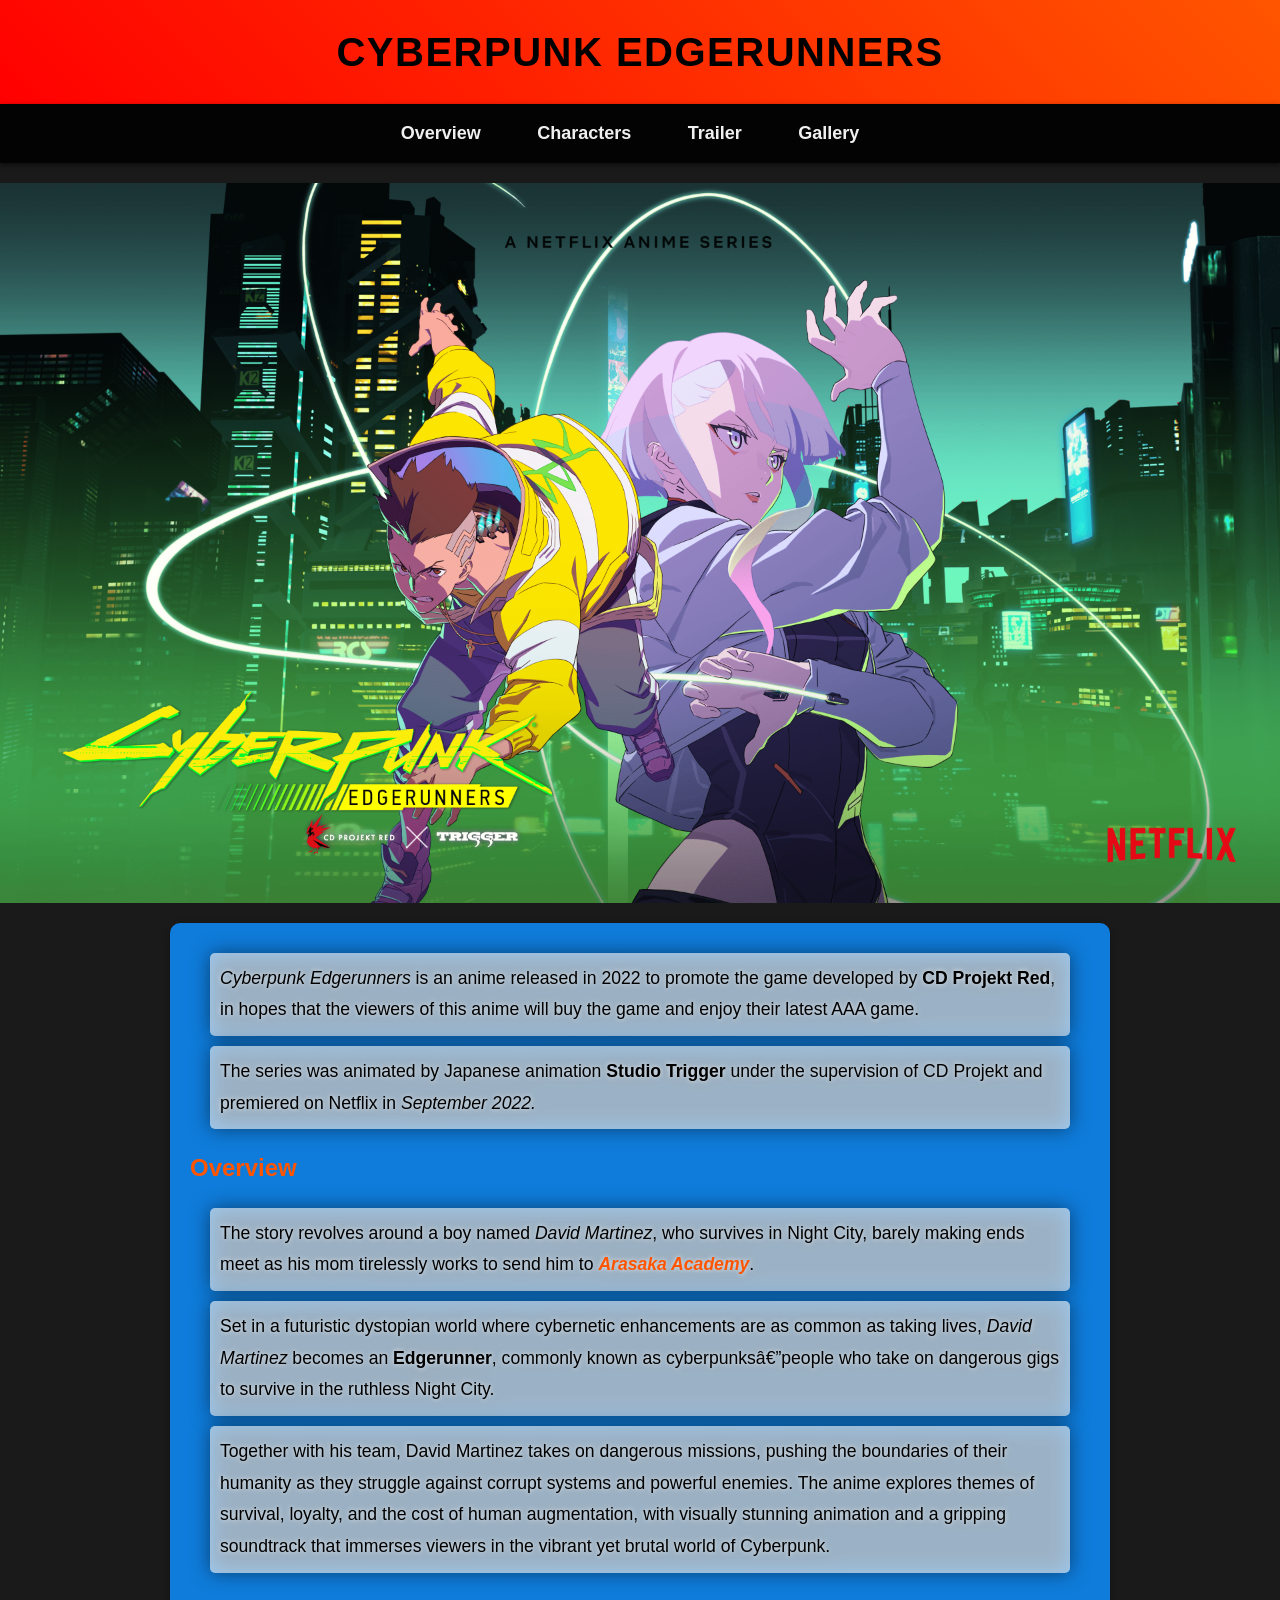
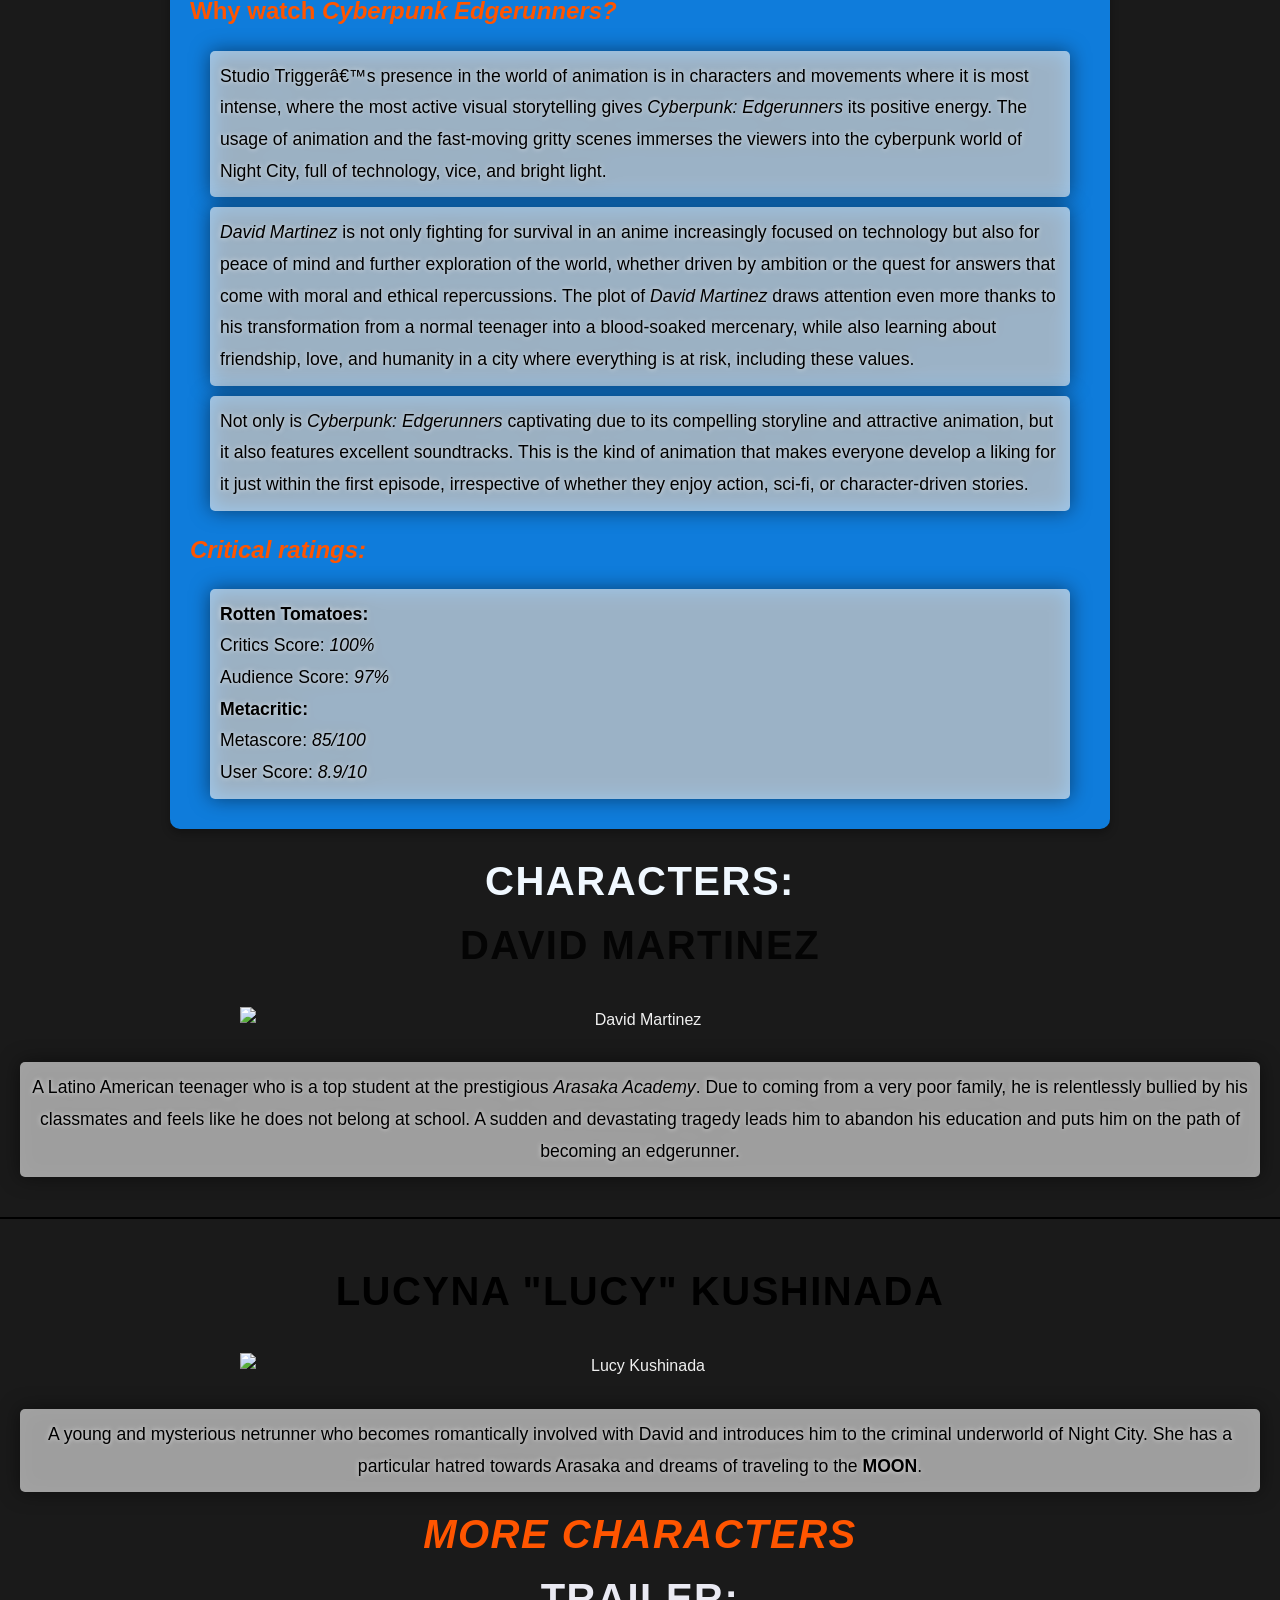
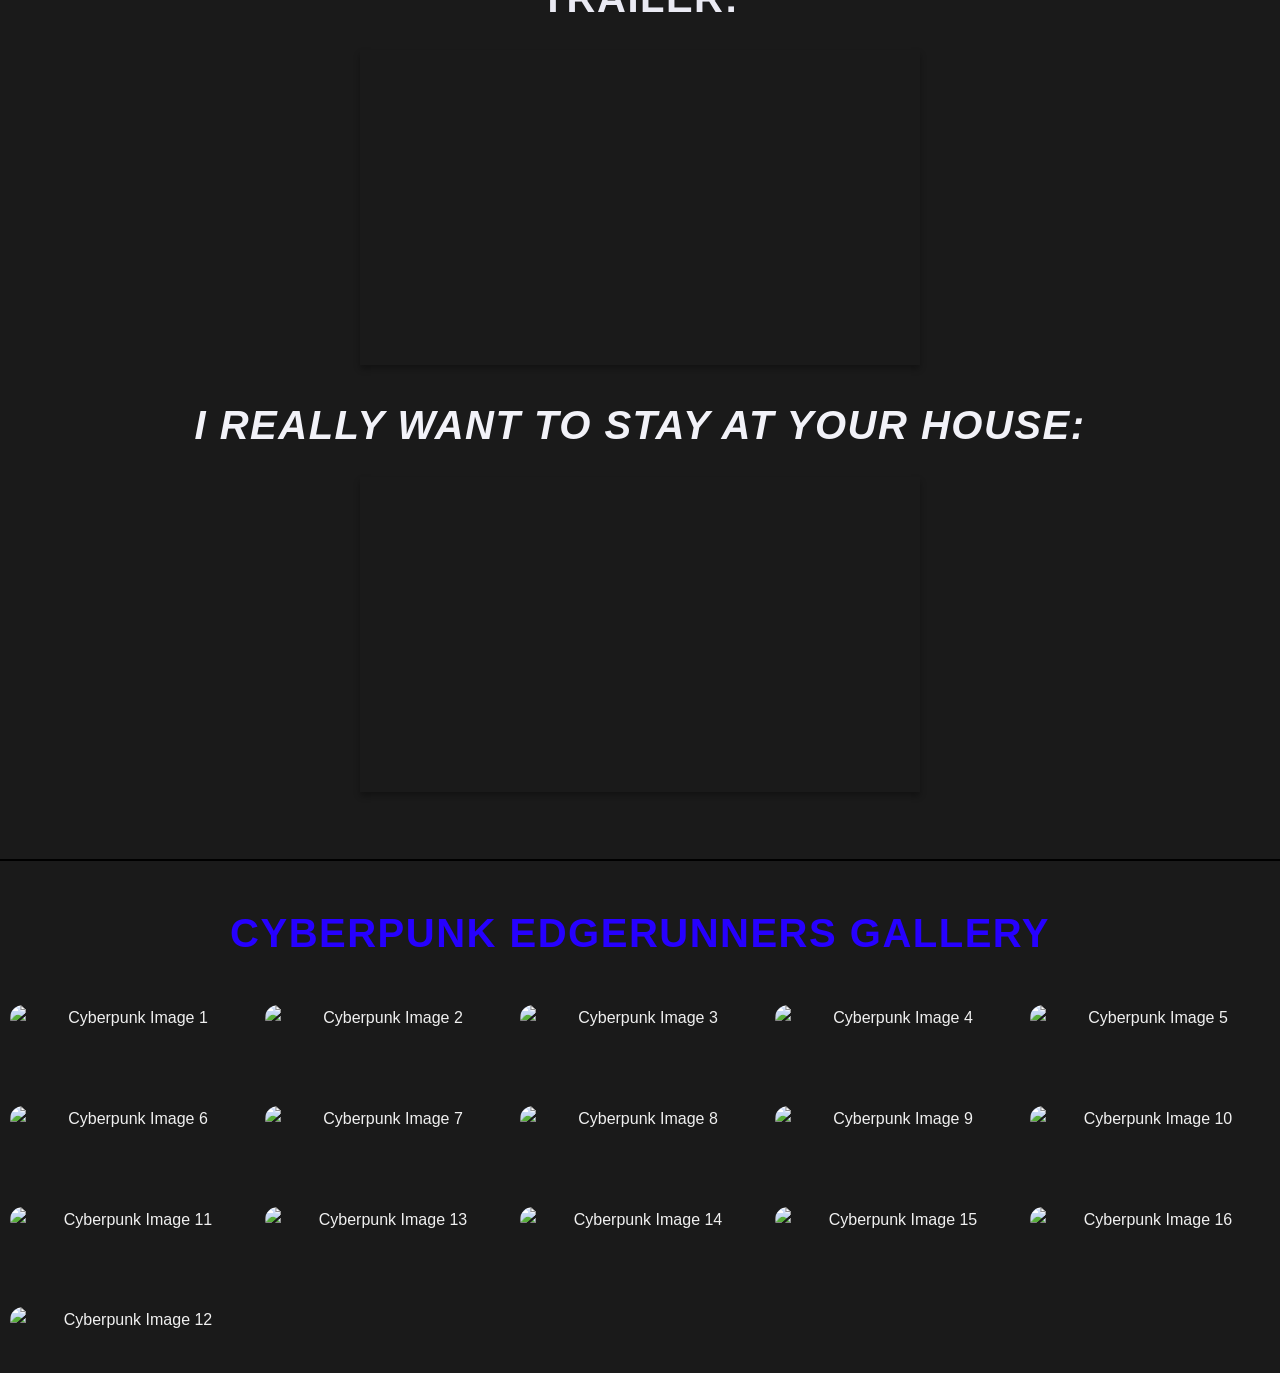
==== index.html @ 9ebcc0b6 "updated index.html" ====
<!DOCTYPE html>
<html lang="en">
<head>
    <meta name="google-site-verification" content="X2HNHYTaWyIzS5k8MiHabJ
    <meta charset="UTF-8">
    <meta name="description" content="Cyberpunk Edgerunners is a 2022 anime promoting the Cyberpunk 2077 game, following a young protagonist's journey in Night City.">
    <meta name="keywords" content="Cyberpunk, Edgerunners, Anime, Night City, Cyberpunk 2077, Arasaka Academy">
    <meta name="author" content="Shree Kamalesh">
    <meta name="viewport" content="width=device-width, initial-scale=1.0">
    <title>Cyberpunk Edgerunners 2077</title>
    <style>
        body {
            font-family: Arial, sans-serif;
            line-height: 1.6;
            background-color: #1a1a1a; /* Dark background for a cyberpunk vibe */
            margin: 0;
            padding: 0;
            background-image: url('https://wallpaperaccess.com/full/11417751.png');
            background-size: cover;
            background-repeat: no-repeat;
            background-position: center;
        }

/* Header Styles */
header {
    background: linear-gradient(45deg, #ff0000, #ff5500); /* Gradient for a modern look */
    color: rgb(0, 0, 0);
    padding: 20px 0;
    text-align: center;
    box-shadow: 0 4px 6px rgba(0, 0, 0, 0.2); /* Added shadow for depth */
}

h1 {
    margin: 0;
    font-size: 2.5em;
    letter-spacing: 1.5px;
    text-transform: uppercase;
}

/* Section Headings */
h2 {
    color: #ff5500; /* Slightly brighter red to stand out */
    font-weight: bold;
}

/* Images */
img {
    display: block;
    margin: 20px auto;
    max-width: 100%;
    height: auto;
    transition: transform 0.3s ease; /* Added hover animation */
}

img:hover {
    transform: scale(1.05); /* Slight zoom effect on hover */
}

/* Paragraph */
p {
    margin: 10px 20px;
    font-size: 1.1em;
    line-height: 1.8;
    text-shadow: 0 0 5px rgba(255, 255, 255, 0.8); /* Glow effect */
    filter: drop-shadow(0 0 10px rgba(0, 0, 0, 0.8)); /* Outer shadow */
    background-color: rgba(255, 255, 255, 0.6); /* Add this line for a light background */
    padding: 10px; /* Optional: Adds space around the text */
    border-radius: 5px;
}



/* Main Section */
main {
    background-color: rgba(15, 130, 230, 0.95); /* Slight transparency for depth */
    padding: 20px;
    border-radius: 10px;
    max-width: 900px;
    margin: 20px auto;
    box-shadow: 0 4px 8px rgba(0, 0, 0, 0.3); /* Shadow for depth */
    backdrop-filter: blur(8px); /* Adds blur effect behind the section */
    a {
    color: #ff5500; /* Set the default link color */
    text-decoration: none;
    font-weight: bold;
    transition: color 0.3s ease;
}

a:hover {
    color: #3200fa; /* Set the hover color */
}
}

/* Footer */
footer {
    margin-top: 20px;
    text-align: center;
    color: #f0f0f0;
}
a {
    color: #ff5500; /* Set the default link color */
    text-decoration: none;
    font-weight: bold;
    transition: color 0.3s ease;
}

a:hover {
    color: #3200fa; /* Set the hover color */
}
footer img {
    margin: 30px auto;
    max-width: 100%;
    display: block;
}

hr {
    margin: 40px 0;
    border: 1px solid #000000;
}

/* Links */



/* Iframe (For video) */
iframe {
    margin: 20px 0;
    border: hotpink;
    max-width: 100%;
    box-shadow: 0 4px 6px rgba(0, 0, 0, 0.3); /* Shadow for video */
}


.gallery {
    display: grid; /* Use grid for layout */
    grid-template-columns: repeat(auto-fill, minmax(200px, 1fr)); /* Increase minimum size */
    gap: 15px; /* Space between images */
    padding: 10px; /* Padding around the gallery */
}

/* Individual Image Styling */
.gallery img {
    width: 100%; /* Full width of the parent */
    height: auto; /* Maintain aspect ratio */
    max-height: 300px; /* Set a maximum height for images */
    object-fit: cover; /* Cover the area without distortion */
    border-radius: 15px; /* Rounded corners */
    transition: transform 0.4s ease, box-shadow 0.3s ease; /* Smooth transition */
}

/* Hover Effect */
.gallery img:hover {
    transform: scale(1.05) rotate(-5deg) perspective(500px) translate(10px, 20px); /* Tilt and scale effect */
    box-shadow: 0 20px 40px rgba(0, 0, 0, 0.4); /* Shadow effect */
    cursor: pointer; /* Change cursor on hover */
}




/* Navigation Bar */
nav {
    background-color: rgba(0, 0, 0, 0.85); /* Dark background with transparency */
    padding: 15px;
    text-align: center;
    position: sticky;
    top: 0;
    z-index: 1000;
    box-shadow: 0 2px 5px rgba(0, 0, 0, 0.5); /* Enhanced shadow for depth */
}

/* Navigation List */
nav ul {
    list-style-type: none;
    margin: 0;
    padding: 0;
    overflow: hidden;
}

/* Make nav items horizontal */
nav li {
    display: inline;
    margin-right: 20px;
}

/* Nav Links */
nav a {
    text-decoration: none;
    color: #f0f0f0; /* Light color for contrast */
    font-size: 18px;
    font-weight: bold;
    padding: 8px 16px;
    transition: background-color 0.3s ease, color 0.3s ease;
}

nav a:hover {
    background-color: rgba(255, 255, 255, 0.2); /* Lighter background on hover */
    border-radius: 5px;
    color: #ff5500; /* Color change on hover */
}

/* Smooth scrolling effect */
html {
    scroll-behavior: smooth;
}

/* Button Styles */
button {
    background-color: #ff5500;
    color: white;
    padding: 10px 20px;
    border: none;
    border-radius: 5px;
    cursor: pointer;
    font-size: 16px;
    transition: background-color 0.3s ease, transform 0.2s ease;
}

button:hover {
    background-color: #2b0082; /* Lighter orange on hover */
    transform: translateY(-3px); /* Slight raise effect on hover */
}
   </style>
</head>
<body>
    <header>
        <h1>Cyberpunk Edgerunners</h1>
    </header>
    <nav>
        <ul>
            <li><a href="#overview">Overview</a></li>
            <li><a href="#characters">Characters</a></li>
            <li><a href="#trailer">Trailer</a></li>
            <li><a href="#gallery">Gallery</a></li>
        </ul>
    </nav>
    
    <img src="cyberpunk[2].png" alt="Cyberpunk Image">
    <main>
        <p><i>Cyberpunk Edgerunners</i> is an anime released in 2022 to promote the game developed by <b>CD Projekt Red</b>, in hopes that the viewers of this anime will buy the game and enjoy their latest AAA game.</p>
        <p>The series was animated by Japanese animation <b>Studio Trigger</b> under the supervision of CD Projekt and premiered on Netflix in <i>September 2022.</i></p>
        <h2 id="overview"><b>Overview</b></h2>
        <p>The story revolves around a boy named <i>David Martinez</i>, who survives in Night City, barely making ends meet as his mom tirelessly works to send him to <a href="https://www.bing.com/images/search?view=detailV2&ccid=uZhOlM2t&id=72203F96D9338F3B13BEDA698B58C99D02E90B1C&thid=OIP.uZhOlM2tPitI1Cco47a25QHaEK&mediaurl=https%3a%2f%2fi.ytimg.com%2fvi%2fAt_R6QVn_Dg%2fmaxresdefault.jpg&exph=720&expw=1280&q=Cyberpunk+Arasaka+Tower+anime&simid=608031000476392272&FORM=IRPRST&ck=918F3AC17D26627CE5C34760F64B1A40&selectedIndex=2"><i>Arasaka Academy</i></a>.</p>
        <p>Set in a futuristic dystopian world where cybernetic enhancements are as common as taking lives, <i>David Martinez</i> becomes an <b>Edgerunner</b>, commonly known as cyberpunks—people who take on dangerous gigs to survive in the ruthless Night City.</p>
        <p>Together with his team, David Martinez takes on dangerous missions, pushing the boundaries of their humanity as they struggle against corrupt systems and powerful enemies. The anime explores themes of survival, loyalty, and the cost of human augmentation, with visually stunning animation and a gripping soundtrack that immerses viewers in the vibrant yet brutal world of Cyberpunk.</p>
        <h2>Why watch <i>Cyberpunk Edgerunners?</i></h2>
        <p>Studio Trigger’s presence in the world of animation is in characters and movements where it is most intense, where the most active visual storytelling gives <i>Cyberpunk: Edgerunners</i> its positive energy. The usage of animation and the fast-moving gritty scenes immerses the viewers into the cyberpunk world of Night City, full of technology, vice, and bright light.</p>
        <p><i>David Martinez</i> is not only fighting for survival in an anime increasingly focused on technology but also for peace of mind and further exploration of the world, whether driven by ambition or the quest for answers that come with moral and ethical repercussions. The plot of <i>David Martinez</i> draws attention even more thanks to his transformation from a normal teenager into a blood-soaked mercenary, while also learning about friendship, love, and humanity in a city where everything is at risk, including these values.</p>
        <p>Not only is <i>Cyberpunk: Edgerunners</i> captivating due to its compelling storyline and attractive animation, but it also features excellent soundtracks. This is the kind of animation that makes everyone develop a liking for it just within the first episode, irrespective of whether they enjoy action, sci-fi, or character-driven stories.</p>
        <h2><i>Critical ratings:</i></h2>
            <p> <b>Rotten Tomatoes:</b>
                <br/>
                Critics Score: <i>100%</i>
                <br/>
                Audience Score: <i>97%</i>
<br/>
                <b>Metacritic:</b>
                <br/>
                Metascore: <i>85/100</i>
                <br/>
                User Score: <i>8.9/10</i> </p>
        
    </main>
    <footer>
        <h1 style="color:aliceblue;" id="characters">Characters:</h1>
        <h1 style="color:rgb(4, 4, 4);"><b>David Martinez</b></h1>
        <img width ="800" src="https://tse3.mm.bing.net/th/id/OIP.6-F2POrfdDeONMCFmN0ZaQHaDV?rs=1&pid=ImgDetMain" alt="David Martinez">
        <p style="color:#000000;">A Latino American teenager who is a top student at the prestigious <i>Arasaka Academy</i>. Due to coming from a very poor family, he is relentlessly bullied by his classmates and feels like he does not belong at school. A sudden and devastating tragedy leads him to abandon his education and puts him on the path of becoming an edgerunner.</p>
        <hr/>
        <h1 style="color:rgb(0, 0, 0);"><b>Lucyna "Lucy" Kushinada</b></h1>
        <img width = "800" src="https://tse1.mm.bing.net/th/id/OIP.V3GGYMZ4u1F6O0uodGYzUgAAAA?rs=1&pid=ImgDetMain" alt="Lucy Kushinada">
        <p style="color:#000000;">A young and mysterious netrunner who becomes romantically involved with David and introduces him to the criminal underworld of Night City. She has a particular hatred towards Arasaka and dreams of traveling to the <b>MOON</b>.</p>
        <a href="https://cyberpunk.fandom.com/wiki/Category:Cyberpunk_Edgerunners_characters#:~:text=Category%20for%20Cyberpunk:%20Edgerunners%20characters.%20Fandom%20Apps%20Take%20your%20favorite" target="_blank"><h1><i><b>More Characters</b></i></h1></a>
        <h1 style="color:#eaeaf3;" id="trailer">TRAILER:</h1>
        <iframe width="560" height="315" src="https://www.youtube.com/embed/ax5YUmkWf_Y?si=aVnmrj5HPCqRxFTa" title="YouTube video player" allowfullscreen></iframe>
        <h1 style="color:#f2f2f8"><b><i>I really want to stay at your house:</i></b></h1>
        <iframe width="560" height="315" src="https://www.youtube.com/embed/KvMY1uzSC1E?si=f0sM5A_IO_SkoDt9" title="YouTube video player" allowfullscreen></iframe>
        <hr/>
        <h1 style="color:rgb(38, 0, 255);"id="gallery">Cyberpunk Edgerunners Gallery</h1>
        
           
    <div class="gallery">
        <div class="image-container">
        <img src="https://staticg.sportskeeda.com/editor/2022/11/2415d-16673422710585-1920.jpg" alt="Cyberpunk Image 1">
        <div class="electricity"> </div>
    </div>
    <div class="image-container">
        <img src="https://sm.ign.com/t/ign_br/photo/default/cyberpunk-edgerunners-season1-episode2-00-03-02-00-166188263_xvzg.1080.jpg" alt="Cyberpunk Image 2">
        <div class="electricity"> </div>
    </div>
        <img src="https://th.bing.com/th/id/OIP.F5BB94Eoi7djZsTFvRoVaQHaEK?rs=1&pid=ImgDetMain" alt="Cyberpunk Image 3">
        <img src="https://th.bing.com/th/id/R.2f0a3855e49143a30daa8f3f1fb19bd1?rik=H6BuwZbM5Nf%2f7Q&riu=http%3a%2f%2fstatic1.squarespace.com%2fstatic%2f5c95f8d416b640656eb7765a%2ft%2f62a17b744f52120fd3670818%2f1654750068739%2fcyberpunk-edgerunners-logo.jpg%3fformat%3d1500w&ehk=%2bZuhI%2bd6T9n6sNMK3tTTRuiQrtdLIA%2bOIxyHcsT4zX4%3d&risl=&pid=ImgRaw&r=0" alt="Cyberpunk Image 4">
        <img src="https://images.wallpapersden.com/image/download/cyberpunk-edgerunners-season-1-poster_bWtpbW2UmZqaraWkpJRmZ21lrWZlbWU.jpg" alt="Cyberpunk Image 5">
        <img src="https://rare-gallery.com/livewalls/imgpreview/145981-cyberpunk-edgerunner-rebecca.jpg" alt="Cyberpunk Image 6">
        <img src="https://th.bing.com/th/id/OIP.e_484S4v7OcJIYwStrydDgHaEK?rs=1&pid=ImgDetMain" alt="Cyberpunk Image 7">
        <img src="https://th.bing.com/th/id/OIP.qVbFdQ2AMaGa16puk7gNiAHaEK?rs=1&pid=ImgDetMain" alt="Cyberpunk Image 8">
        <img src="https://th.bing.com/th/id/OIP.dvtdDGOa8QIEdywEn6VEFAHaEK?rs=1&pid=ImgDetMain" alt="Cyberpunk Image 9">
        <img src="https://i0.wp.com/dmtalkies.com/wp-content/uploads/2022/09/Netflix-Anime-Cyberpunk-Edgerunners-Season-1-Review-David-And-Lucy.jpg?resize=696%2C392&ssl=1" alt="Cyberpunk Image 10">
        <img src="https://th.bing.com/th/id/OIP.5pt-Cb5I1Bm-MTZY-nbAEQHaEK?rs=1&pid=ImgDetMain" alt="Cyberpunk Image 11">
        <img src="https://wallpaperaccess.com/full/11417838.jpg" alt="Cyberpunk Image 13">
        <img src="https://wallpaperaccess.com/full/9023095.jpg" alt="Cyberpunk Image 14">
        <img src="https://wallpaperaccess.com/full/11417952.png" alt="Cyberpunk Image 15">
        <img src="https://wallpaperaccess.com/full/11418113.png" alt="Cyberpunk Image 16">




        <img src="https://wallpaperaccess.com/full/9340953.png" alt="Cyberpunk Image 12">

    </div>
    </footer>
    
</body>
</html>
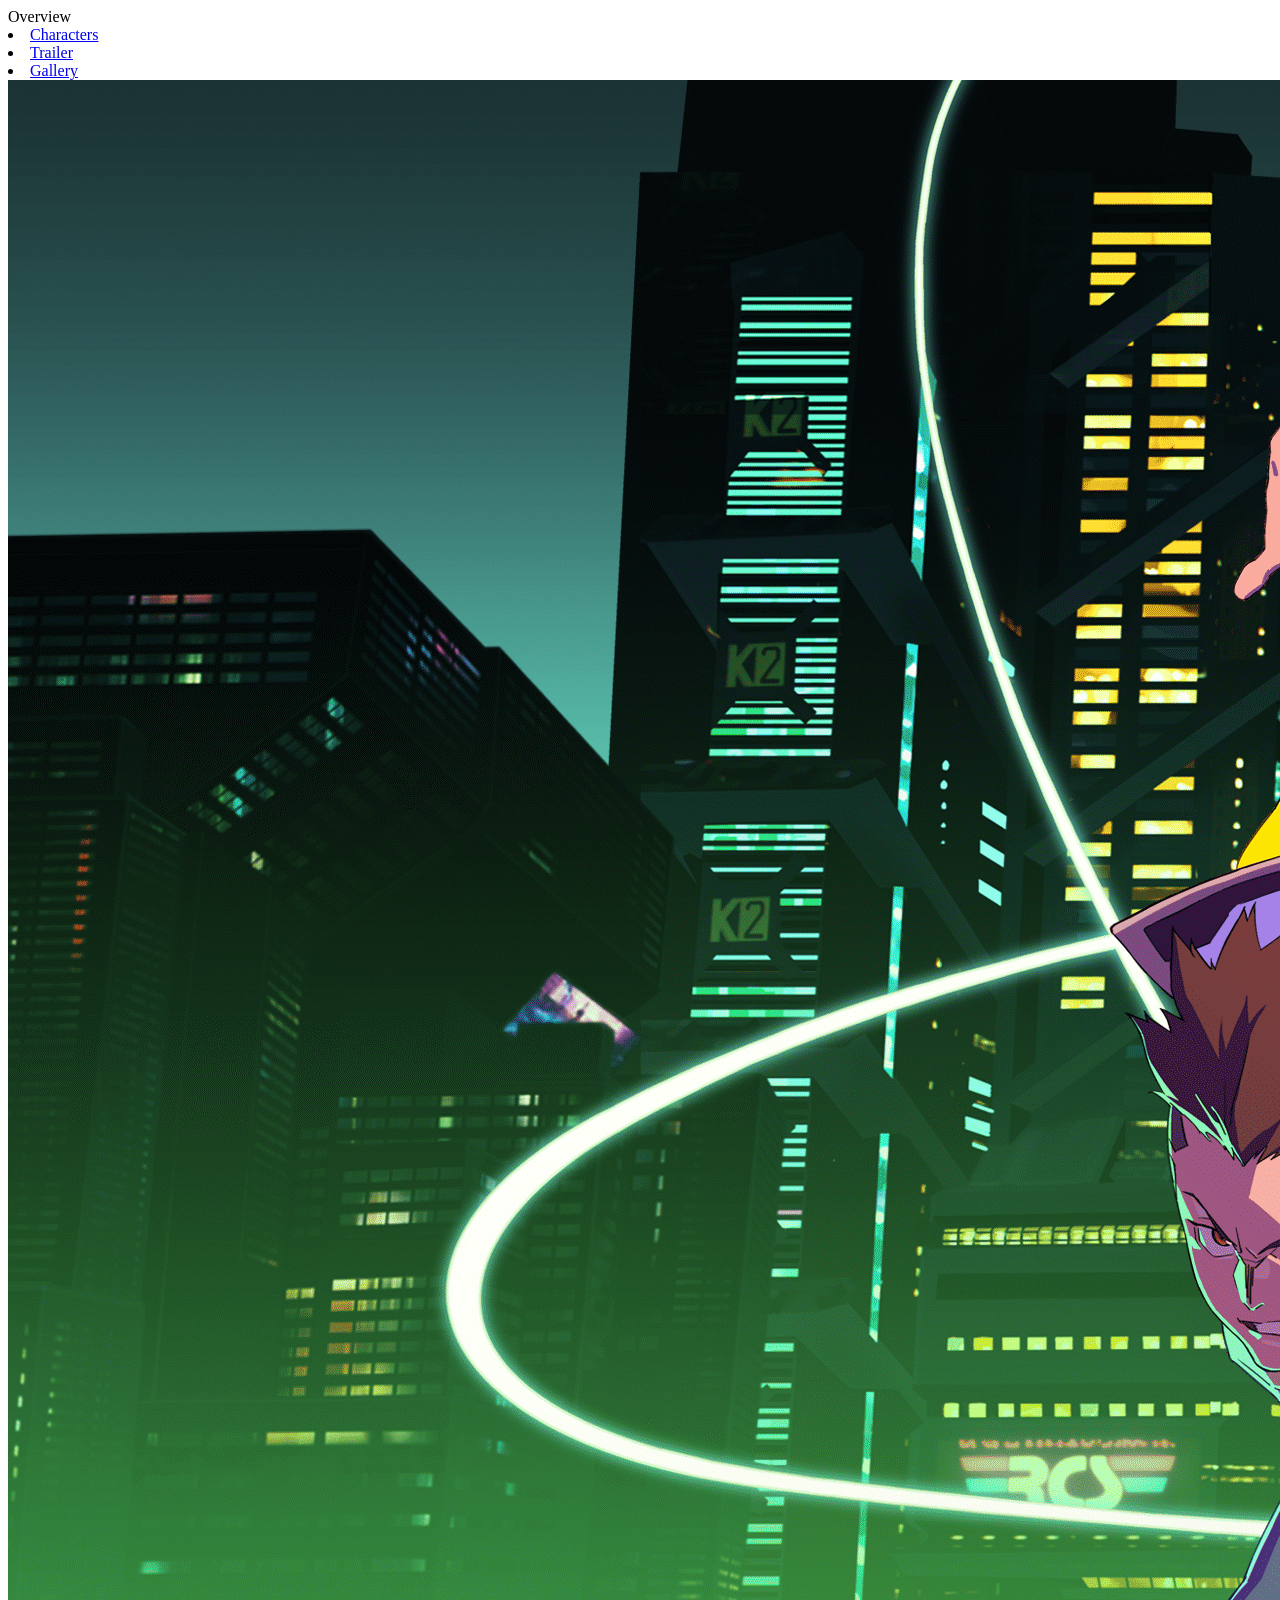
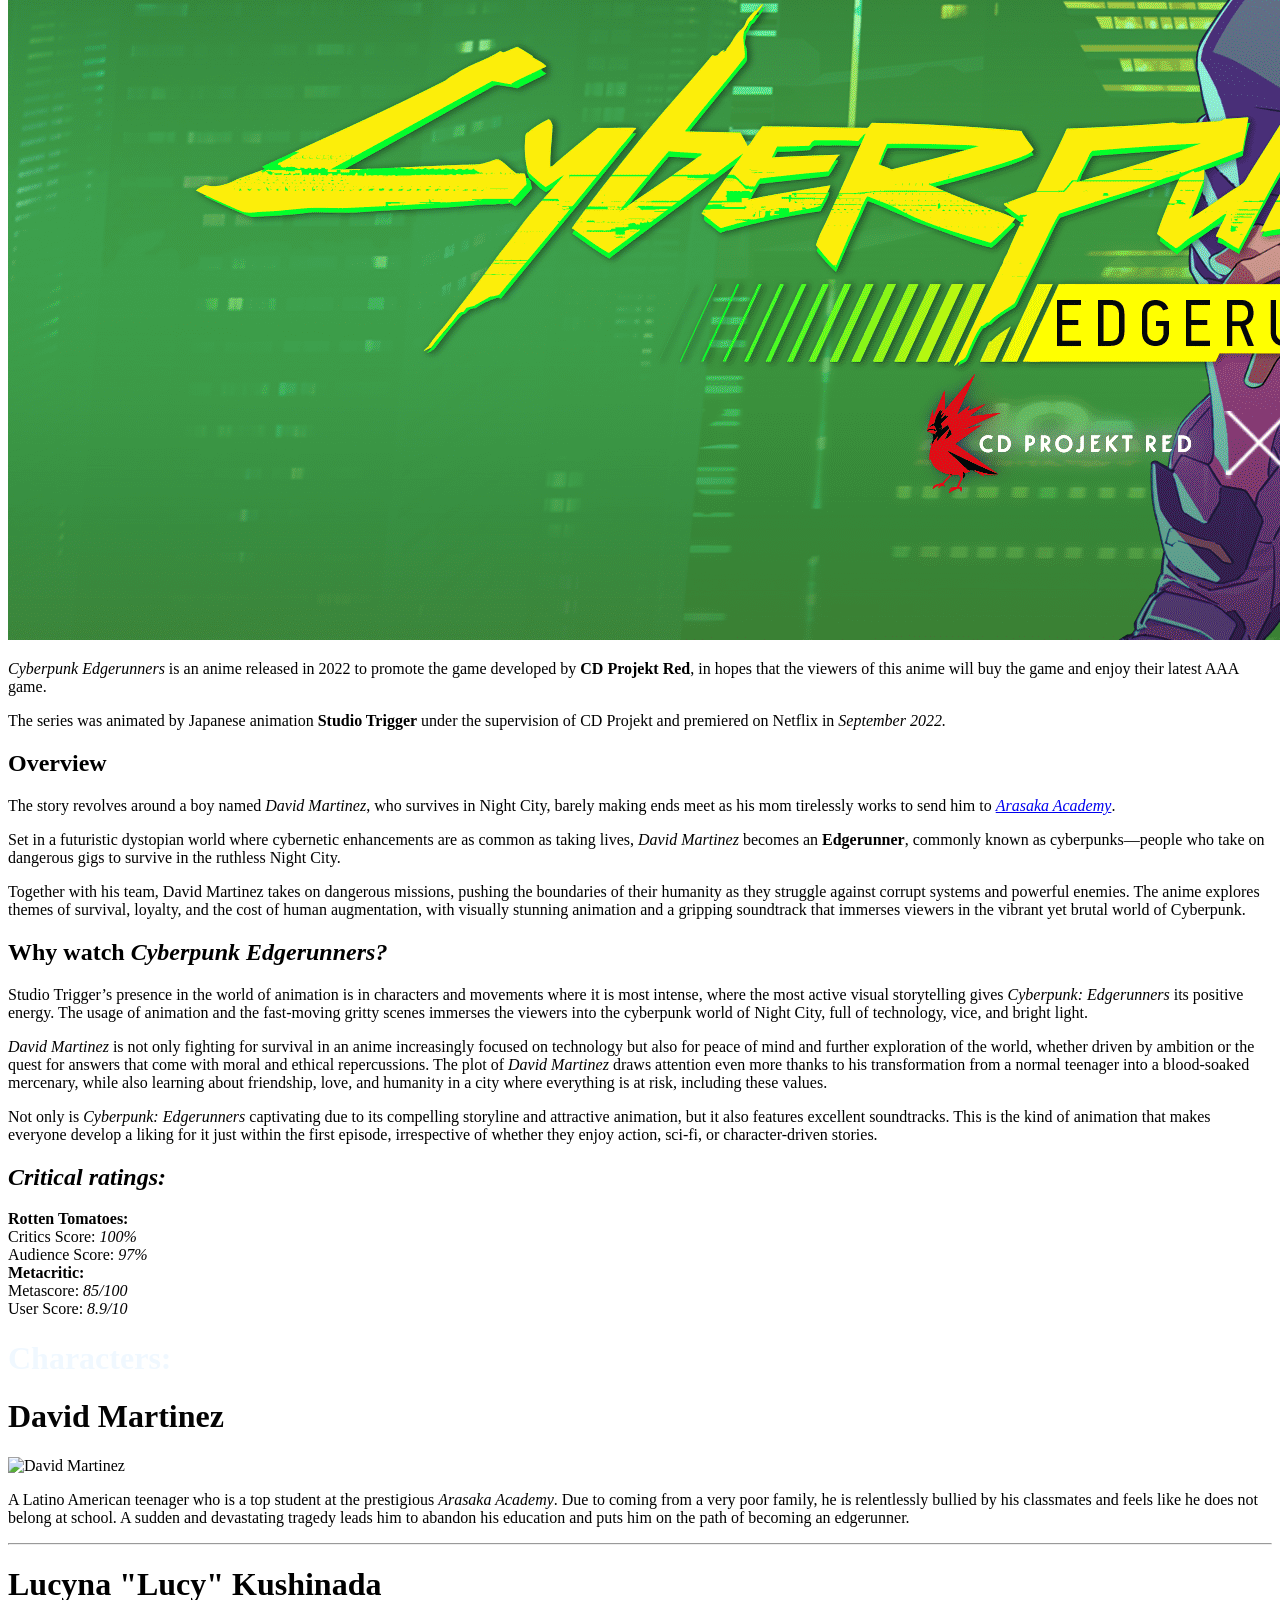
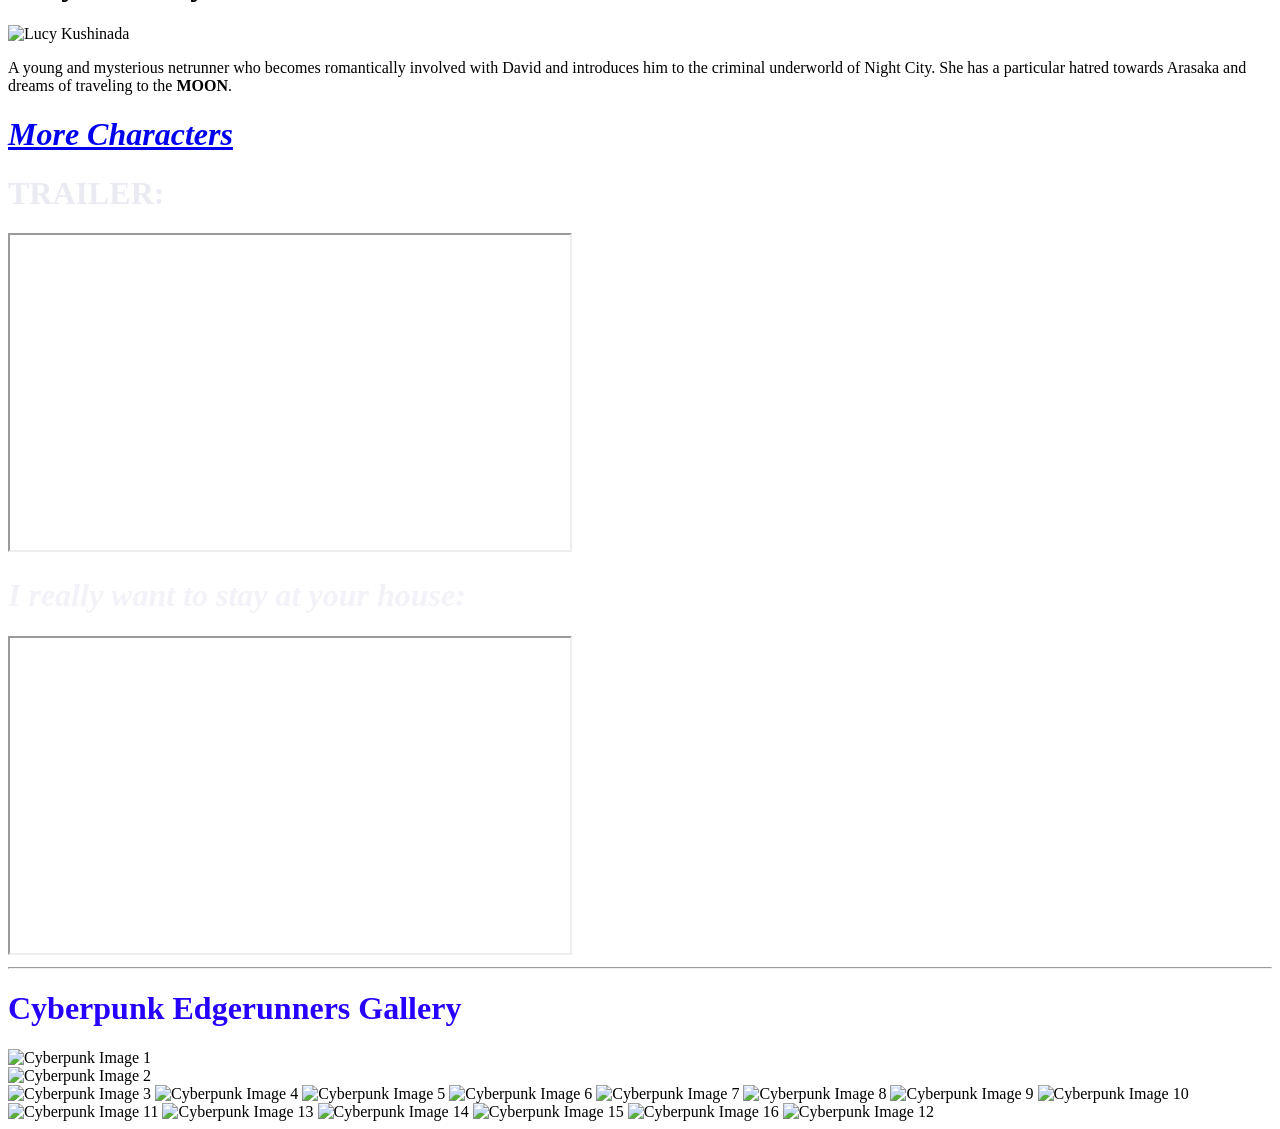
==== commit 15f33b0e: "Update index.html" ====
--- a/index.html
+++ b/index.html
@@ -1,12 +1,8 @@
 <!DOCTYPE html>
 <html lang="en">
 <head>
-    <meta name="google-site-verification" content="X2HNHYTaWyIzS5k8MiHabJ
-    <meta charset="UTF-8">
-    <meta name="description" content="Cyberpunk Edgerunners is a 2022 anime promoting the Cyberpunk 2077 game, following a young protagonist's journey in Night City.">
-    <meta name="keywords" content="Cyberpunk, Edgerunners, Anime, Night City, Cyberpunk 2077, Arasaka Academy">
-    <meta name="author" content="Shree Kamalesh">
-    <meta name="viewport" content="width=device-width, initial-scale=1.0">
+    <meta name="google-site-verification" content="X2HNHYTaWyIzS5k8MiHabJ>
+   
     <title>Cyberpunk Edgerunners 2077</title>
     <style>
         body {
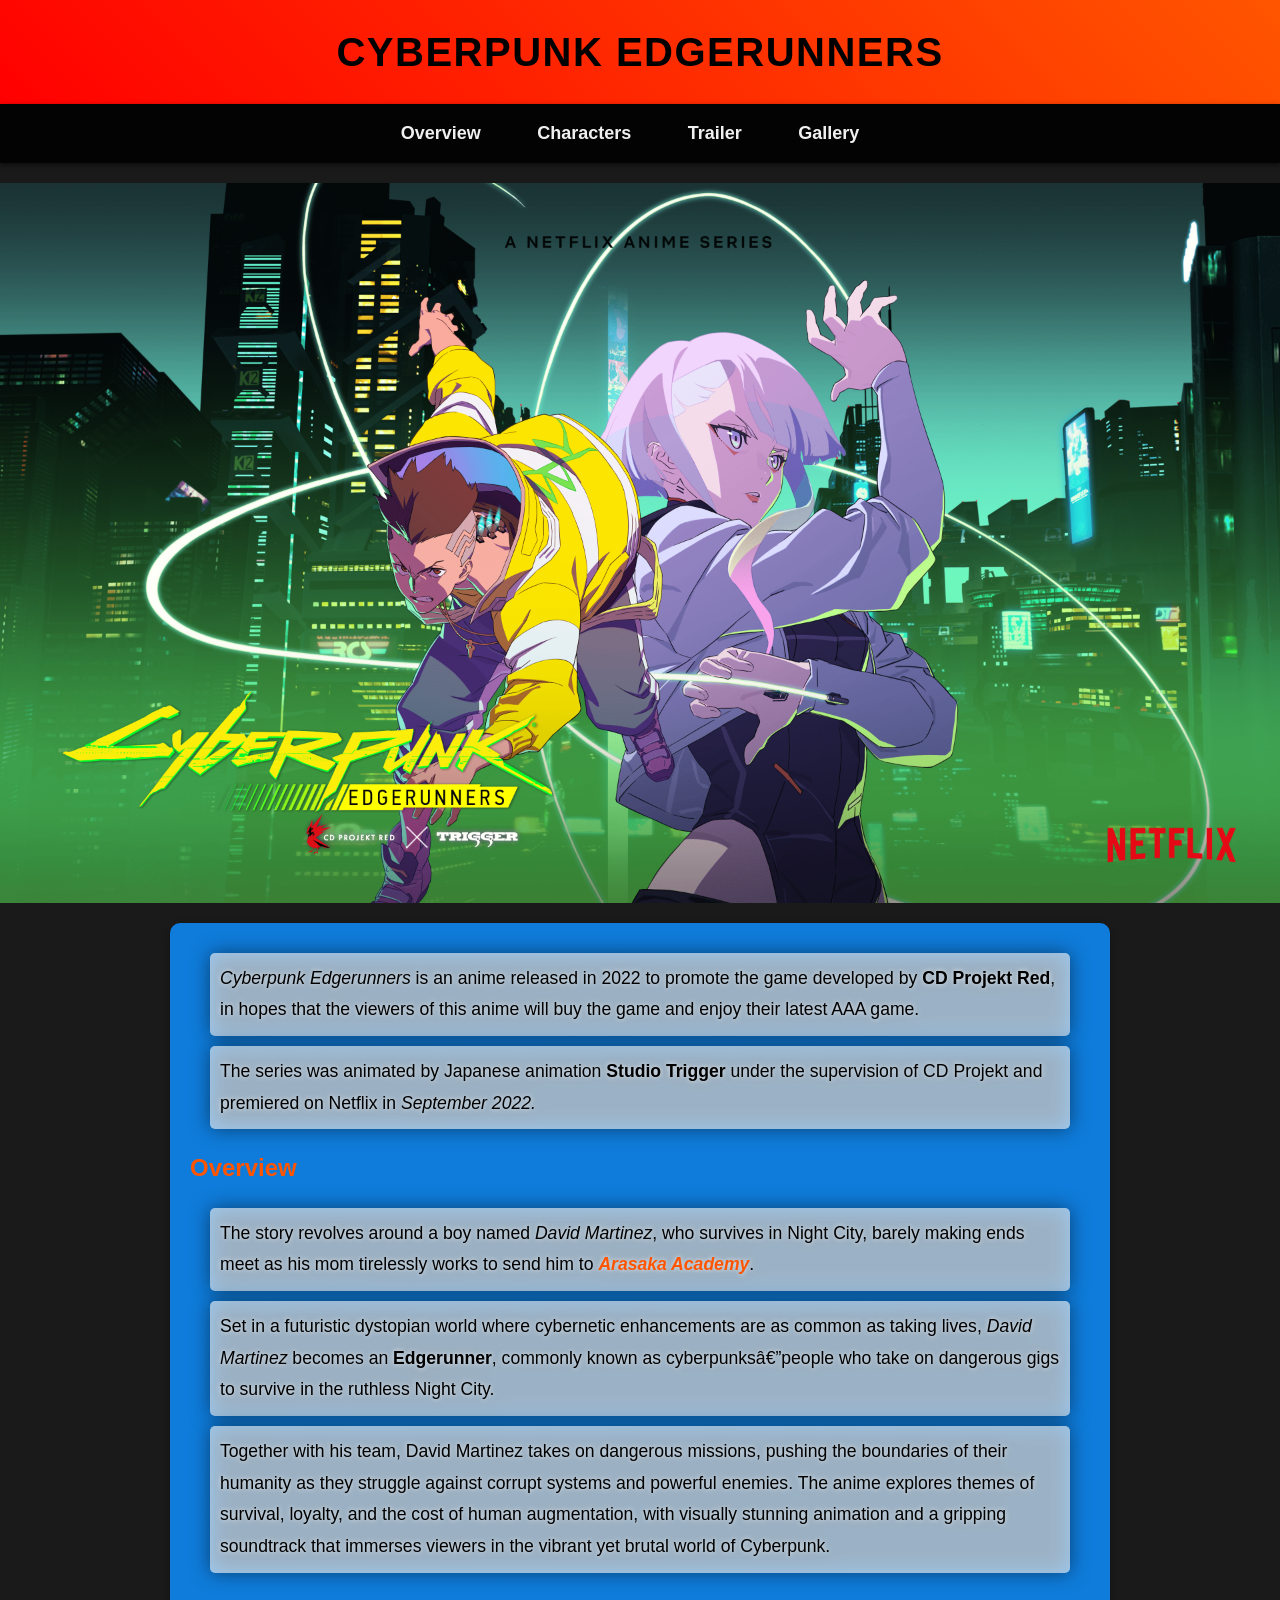
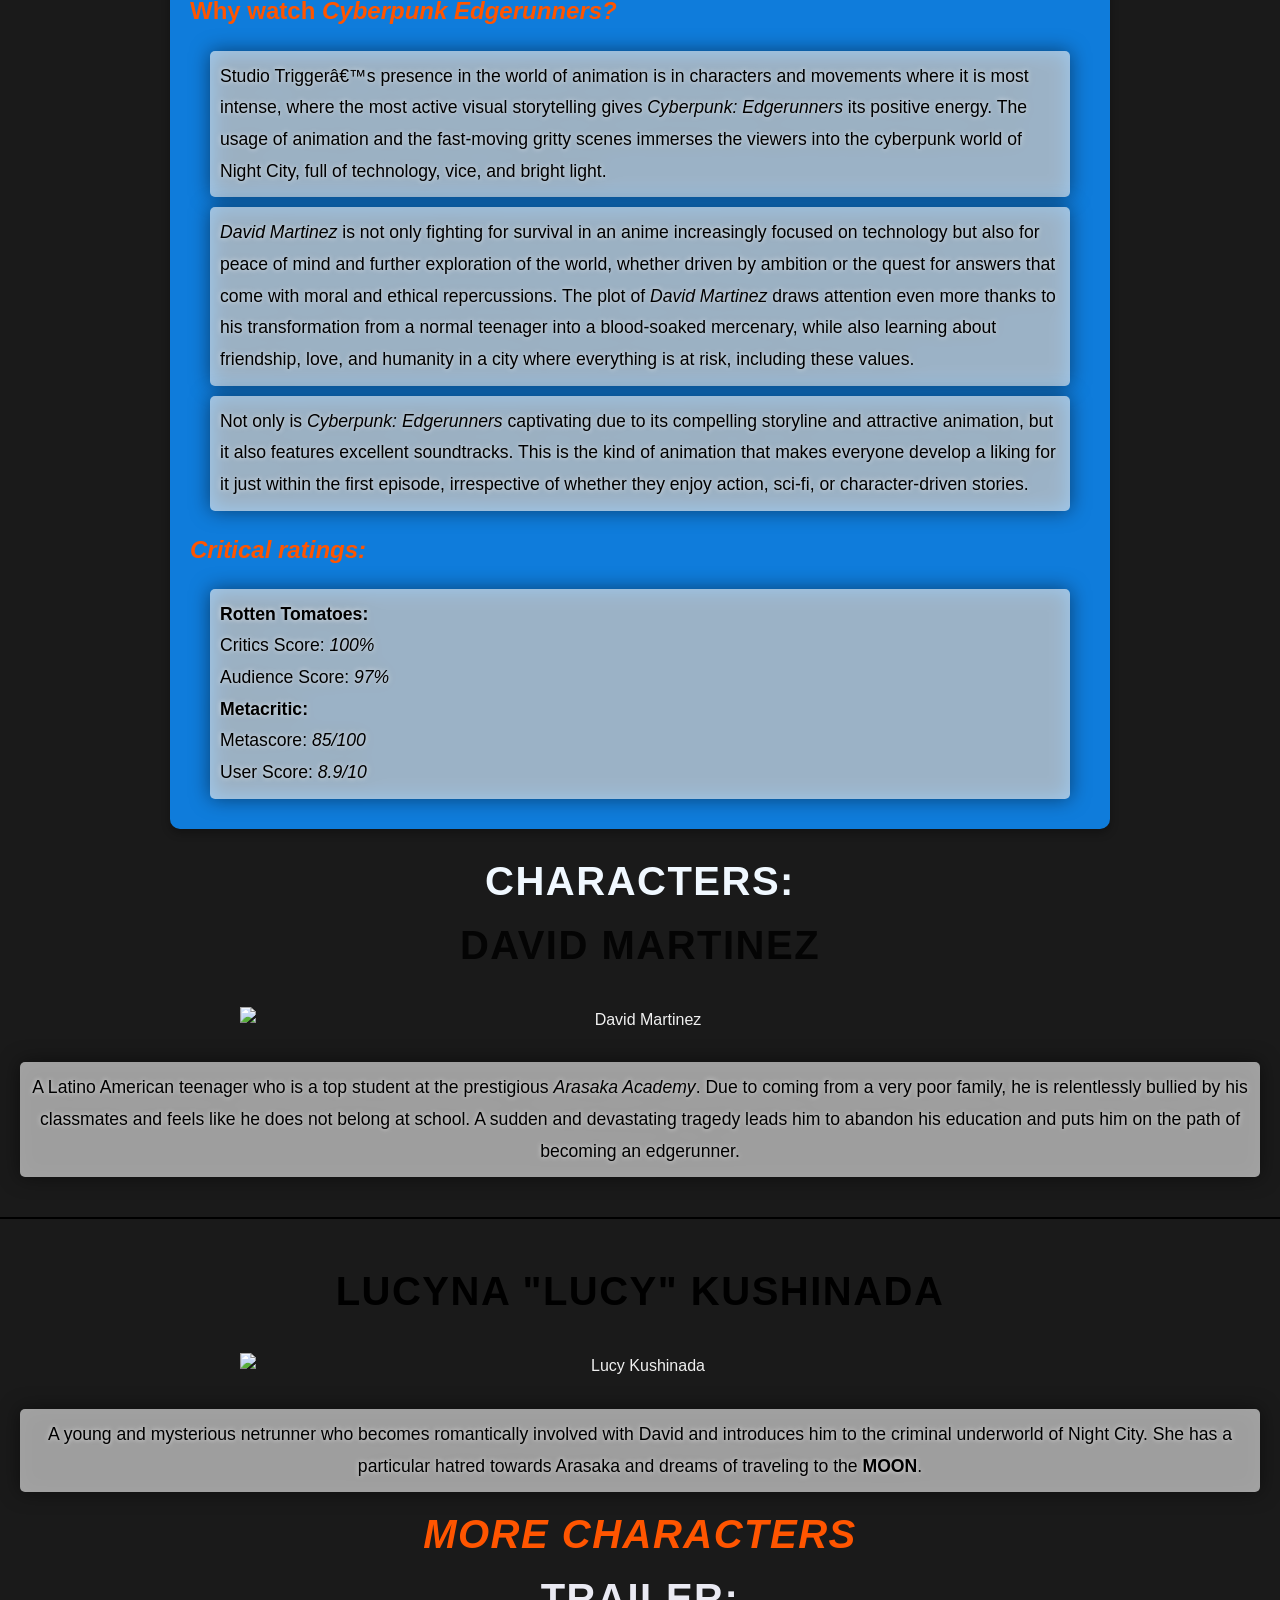
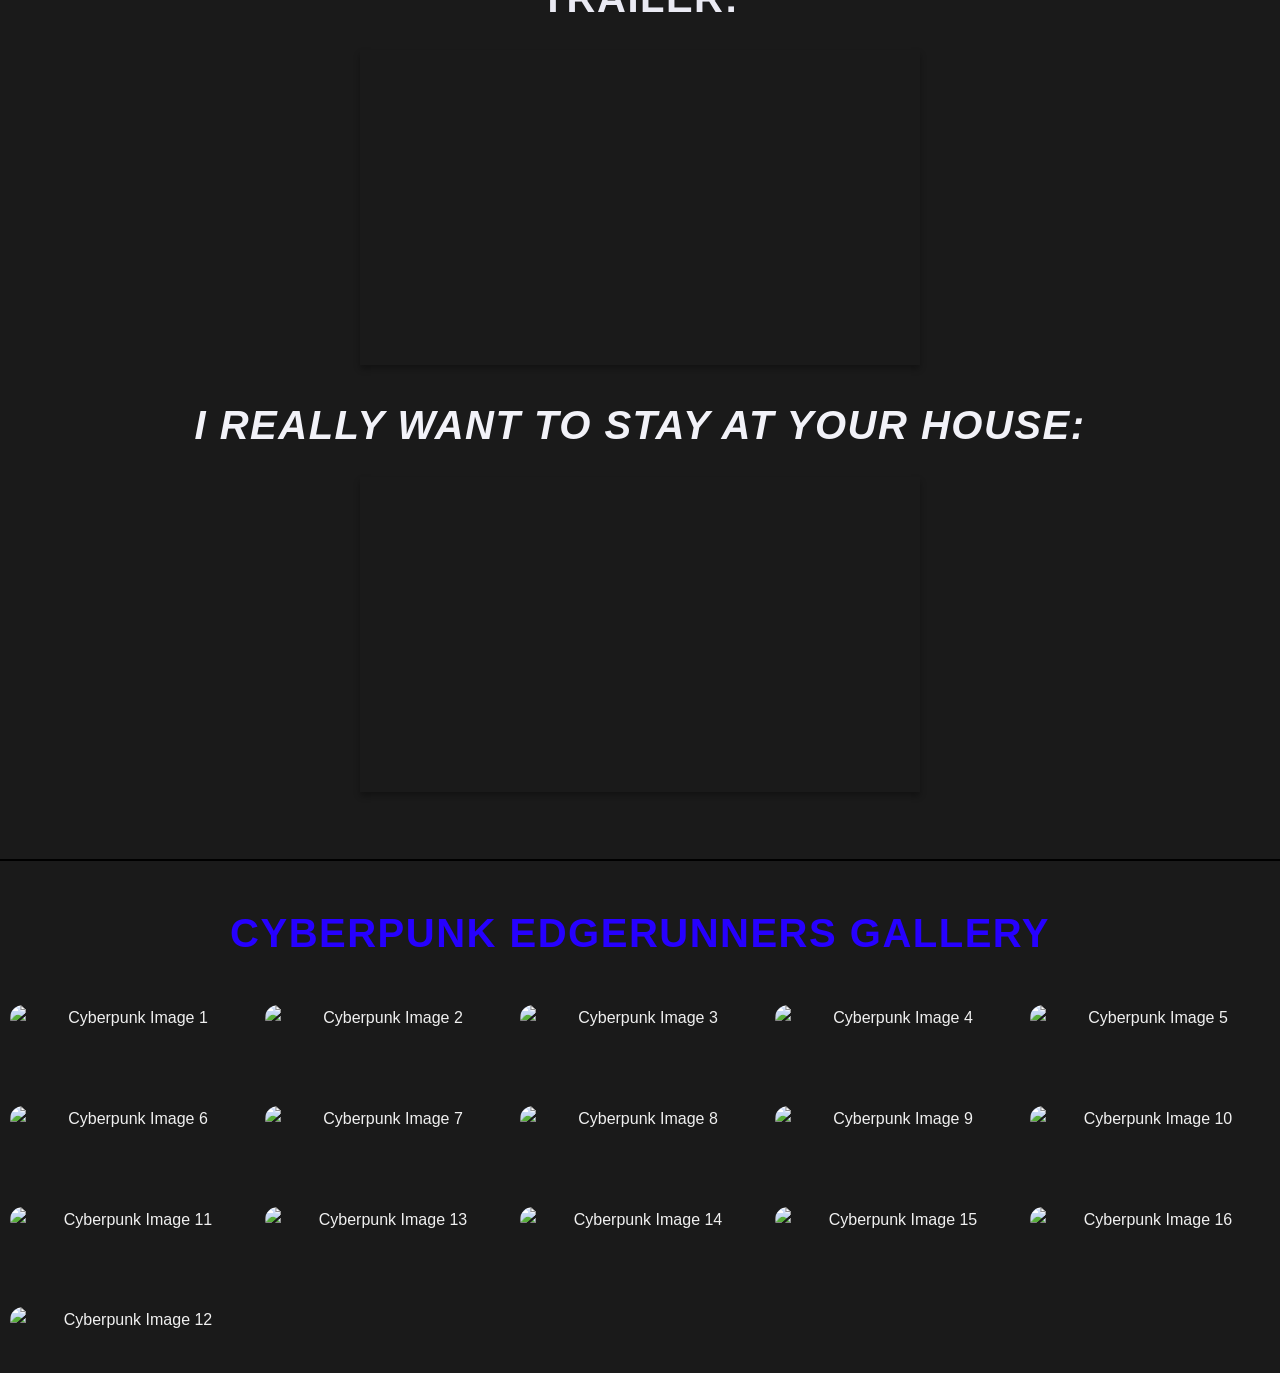
==== commit cad2b158: "Update index.html" ====
--- a/index.html
+++ b/index.html
@@ -2,6 +2,11 @@
 <html lang="en">
 <head>
     <meta name="google-site-verification" content="X2HNHYTaWyIzS5k8MiHabJ>
+    <meta charset="UTF-8">
+    <meta name="description" content="Cyberpunk Edgerunners is a 2022 anime promoting the Cyberpunk 2077 game, following a young protagonist's journey in Night City.">
+    <meta name="keywords" content="Cyberpunk, Edgerunners, Anime, Night City, Cyberpunk 2077, Arasaka Academy">
+    <meta name="author" content="Shree Kamalesh">
+    <meta name="viewport" content="width=device-width, initial-scale=1.0">
    
     <title>Cyberpunk Edgerunners 2077</title>
     <style>
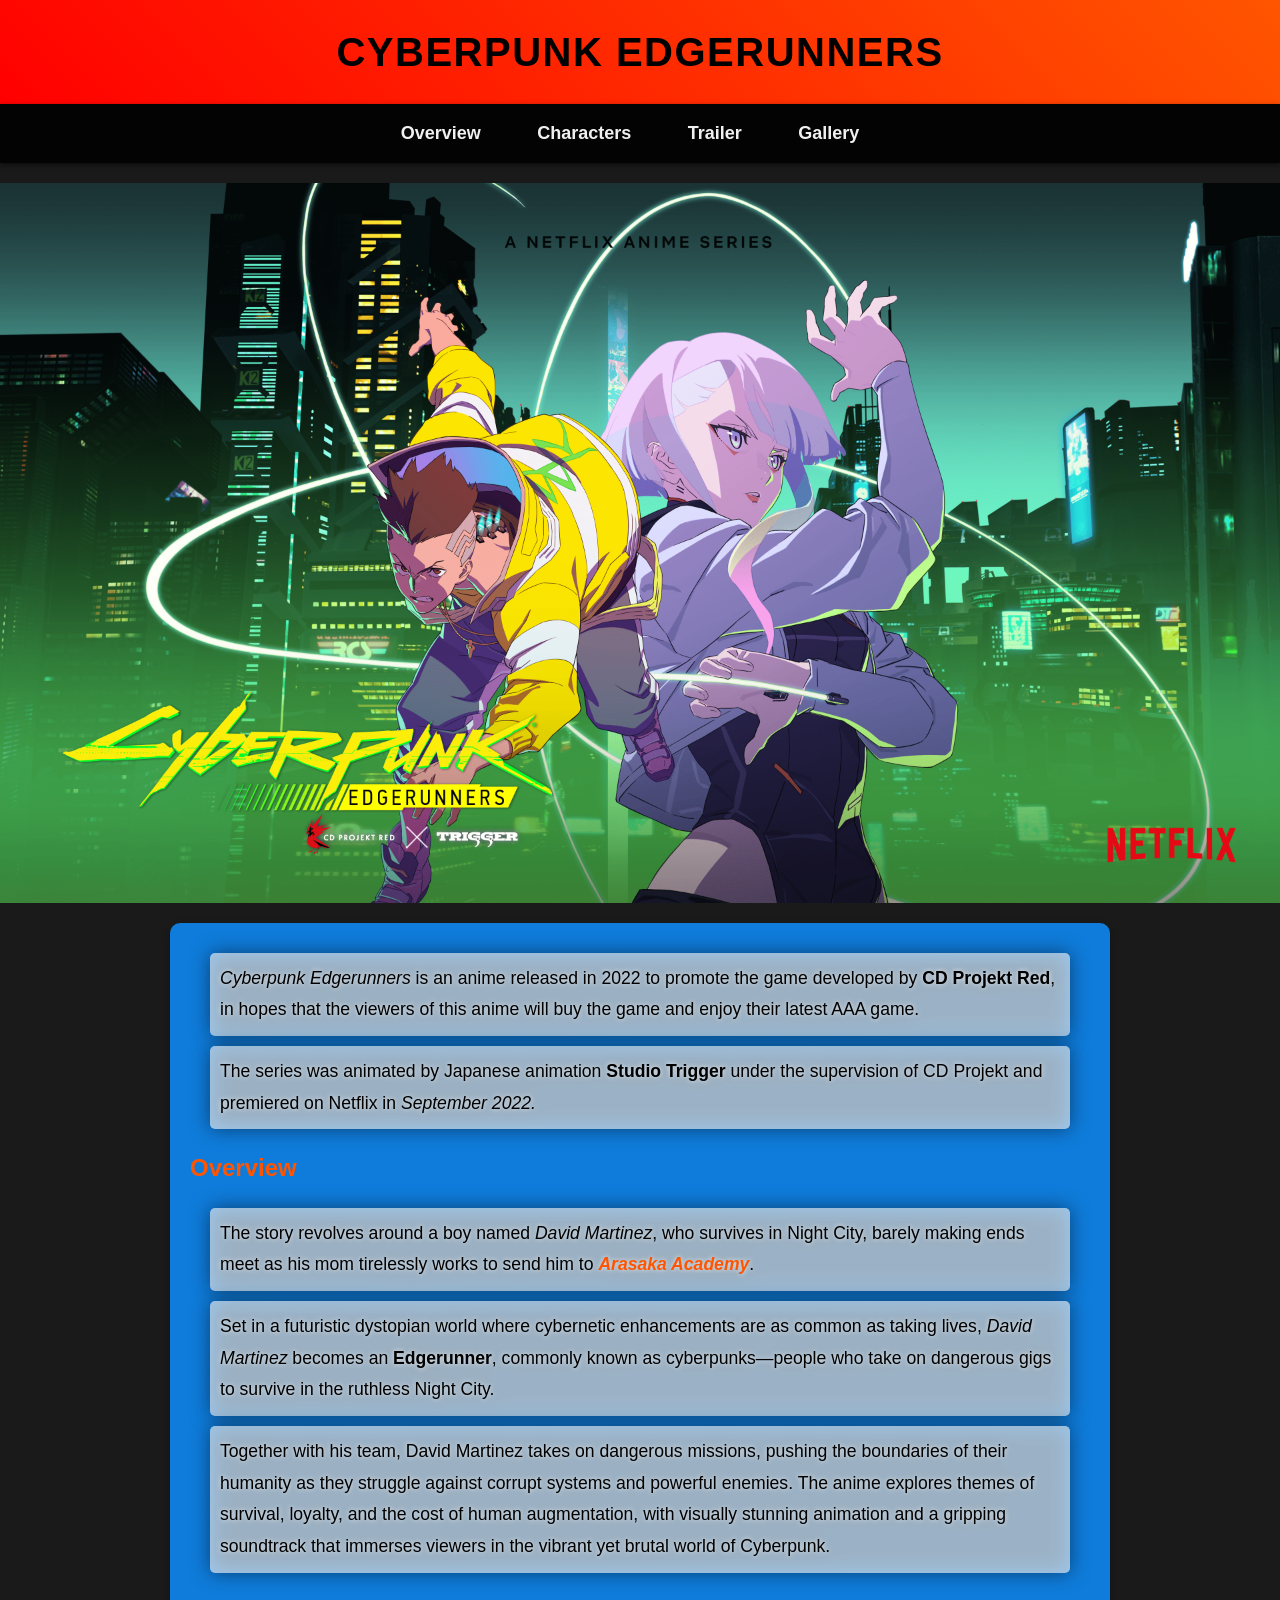
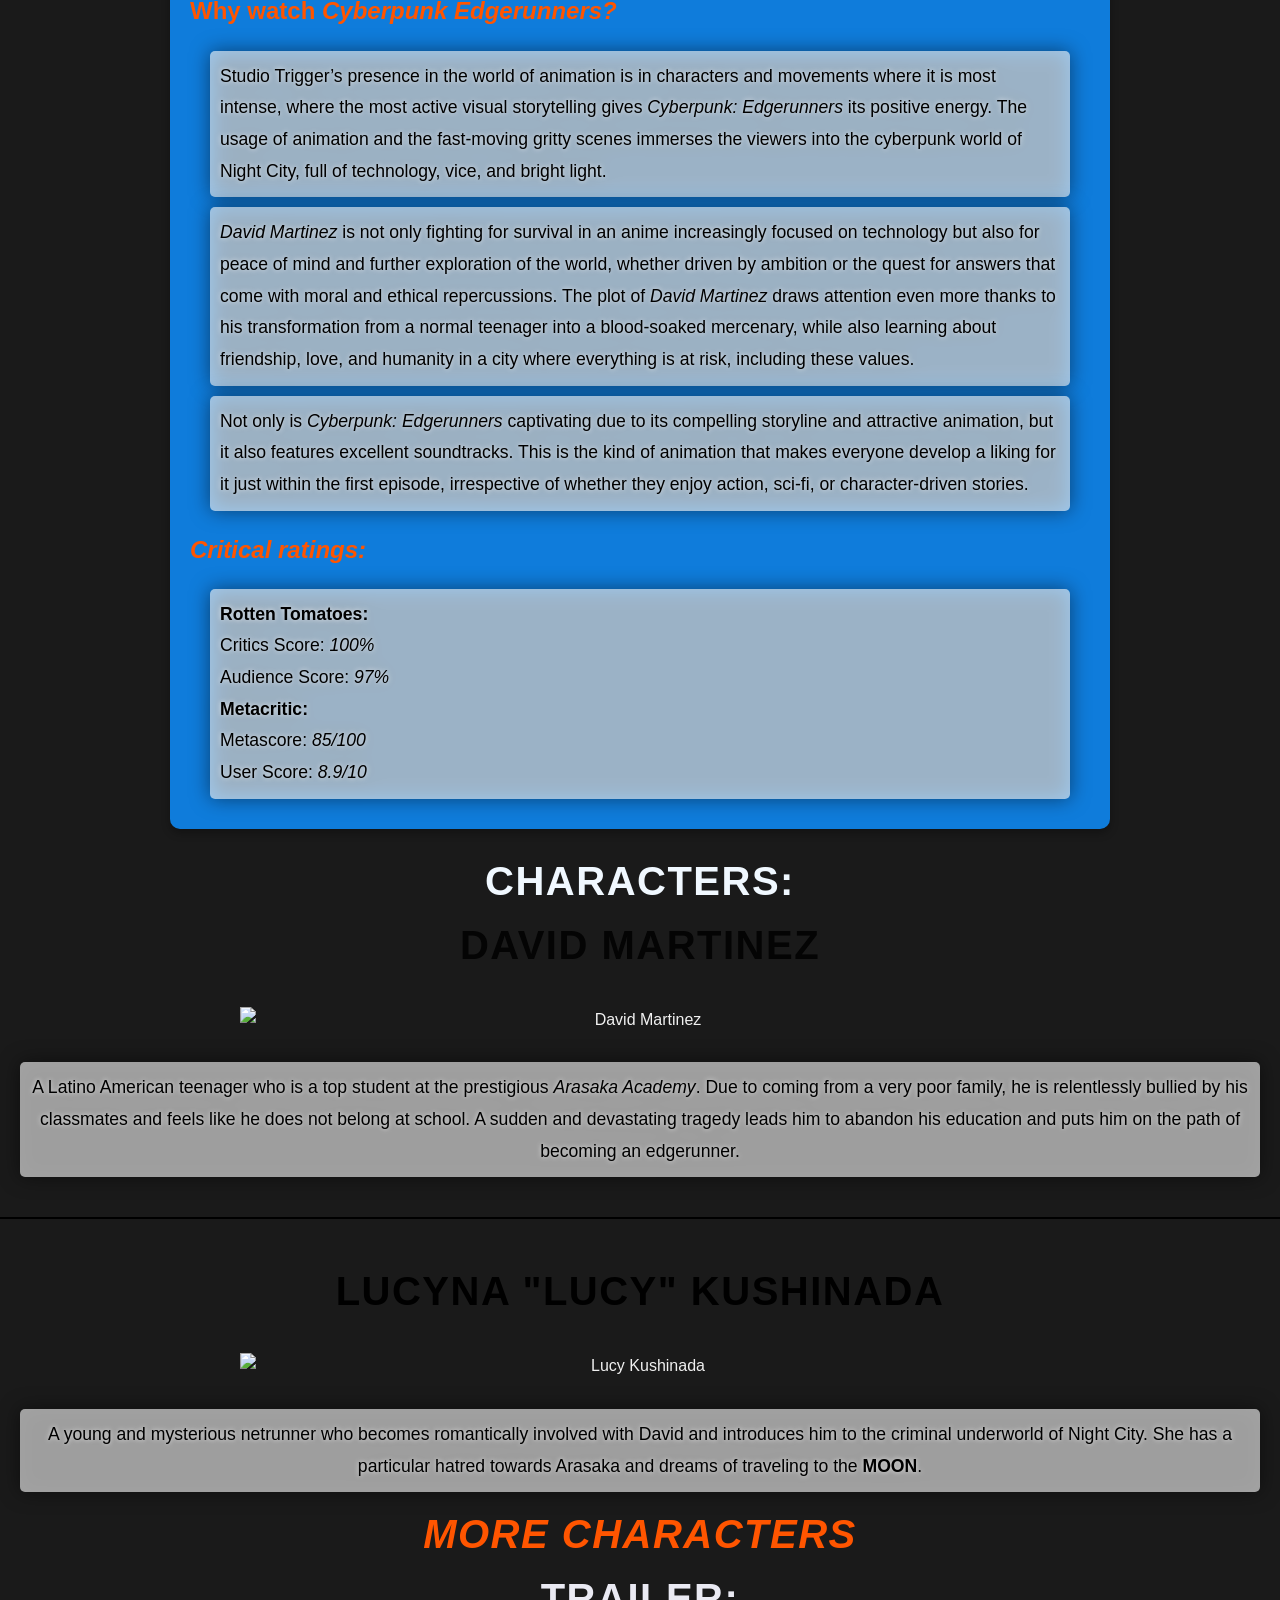
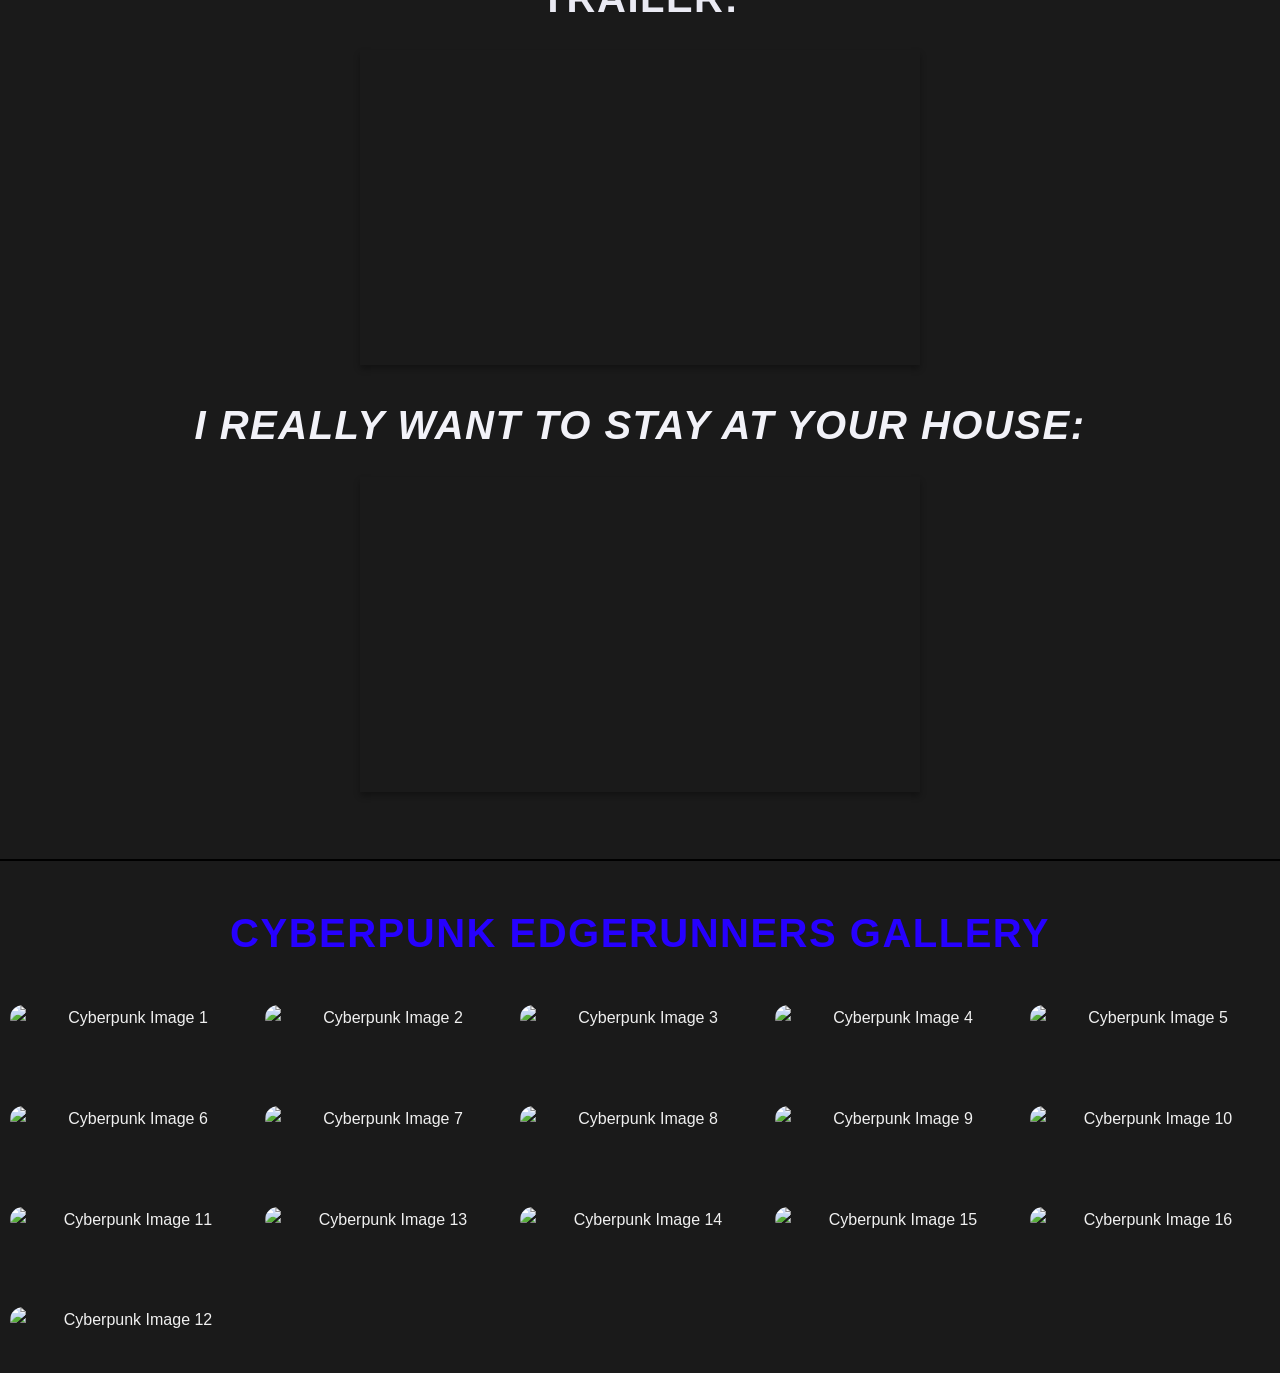
==== commit 7a83a849: "Update index.html" ====
--- a/index.html
+++ b/index.html
@@ -2,6 +2,10 @@
 <html lang="en">
 <head>
     <meta name="google-site-verification" content="X2HNHYTaWyIzS5k8MiHabJ>
+        <link rel="icon" href="blob.jpeg">
+        <meta property="og:image" content="blob.jpeg">
+        <meta property="og:title" content="Cyberpunk Edgerunners Fan Site">
+        <meta property="og:description" content="Explore the world of Cyberpunk Edgerunners with us.">
     <meta charset="UTF-8">
     <meta name="description" content="Cyberpunk Edgerunners is a 2022 anime promoting the Cyberpunk 2077 game, following a young protagonist's journey in Night City.">
     <meta name="keywords" content="Cyberpunk, Edgerunners, Anime, Night City, Cyberpunk 2077, Arasaka Academy">
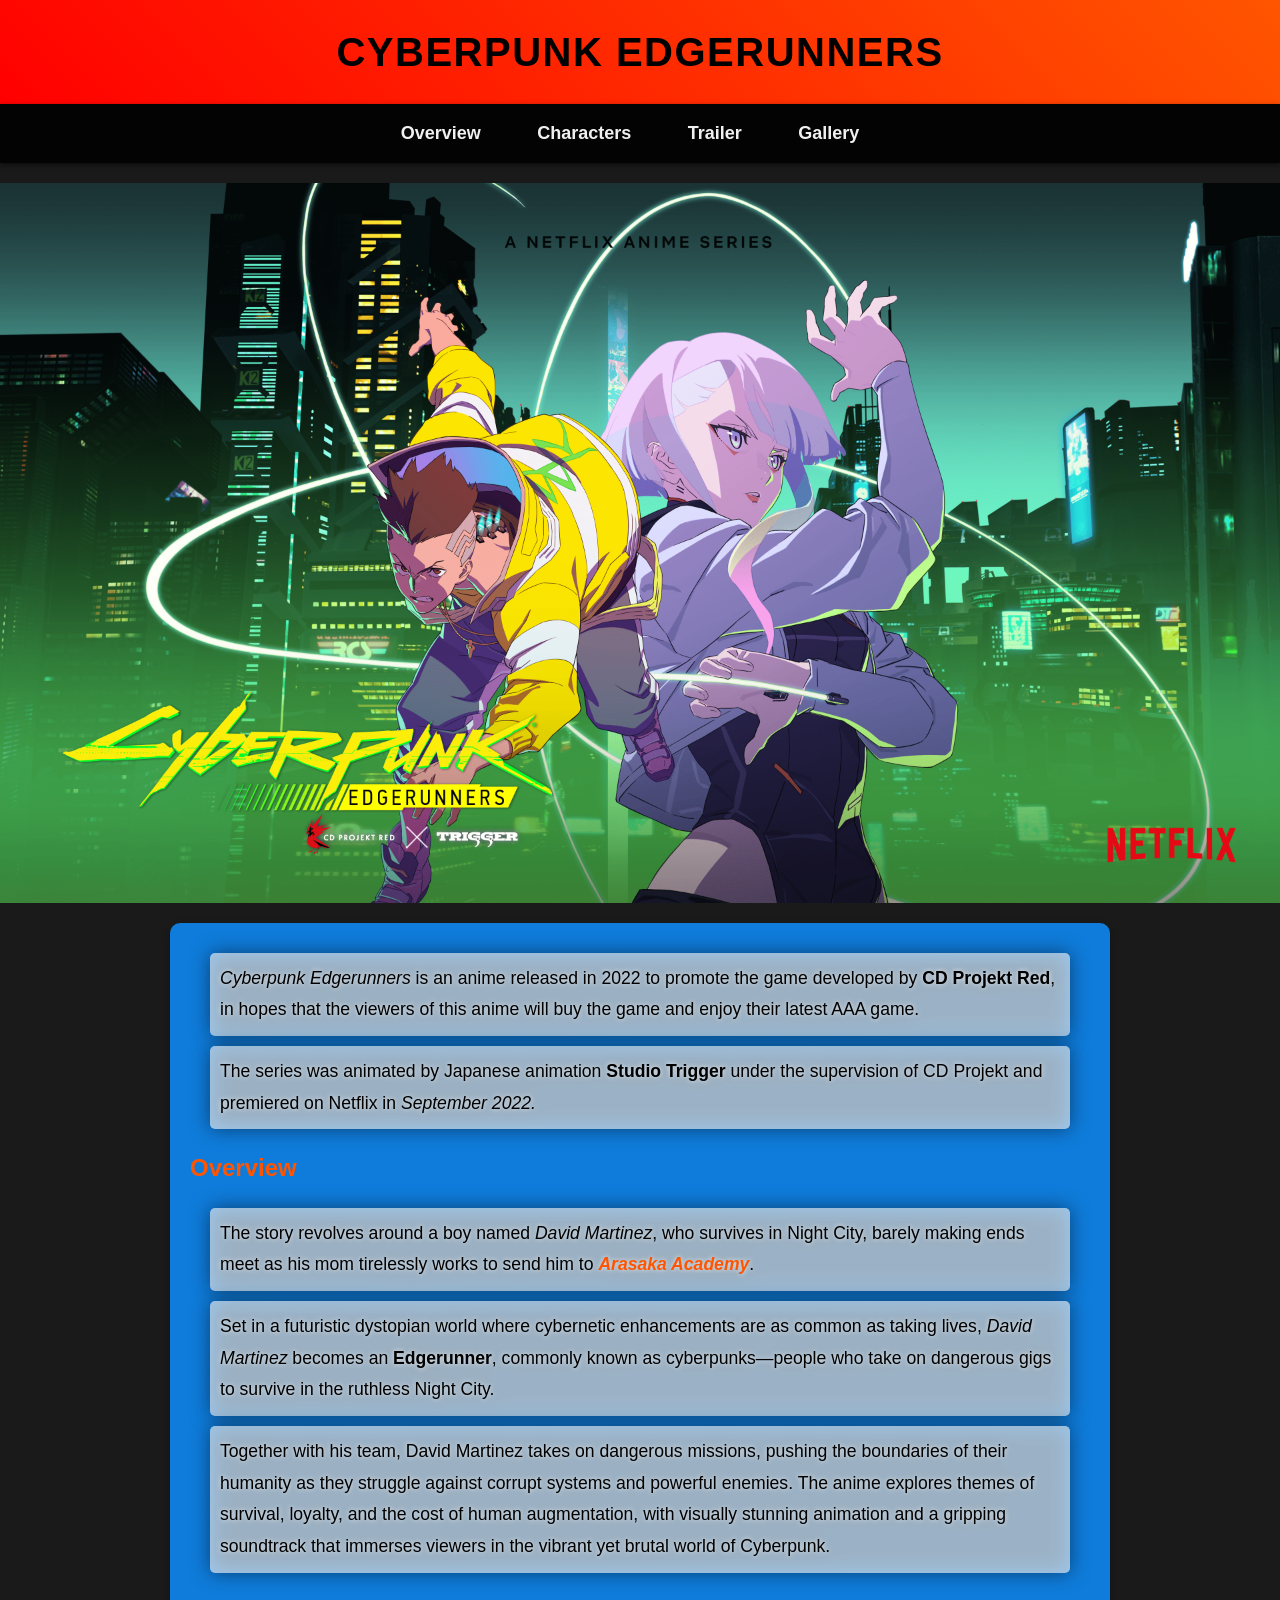
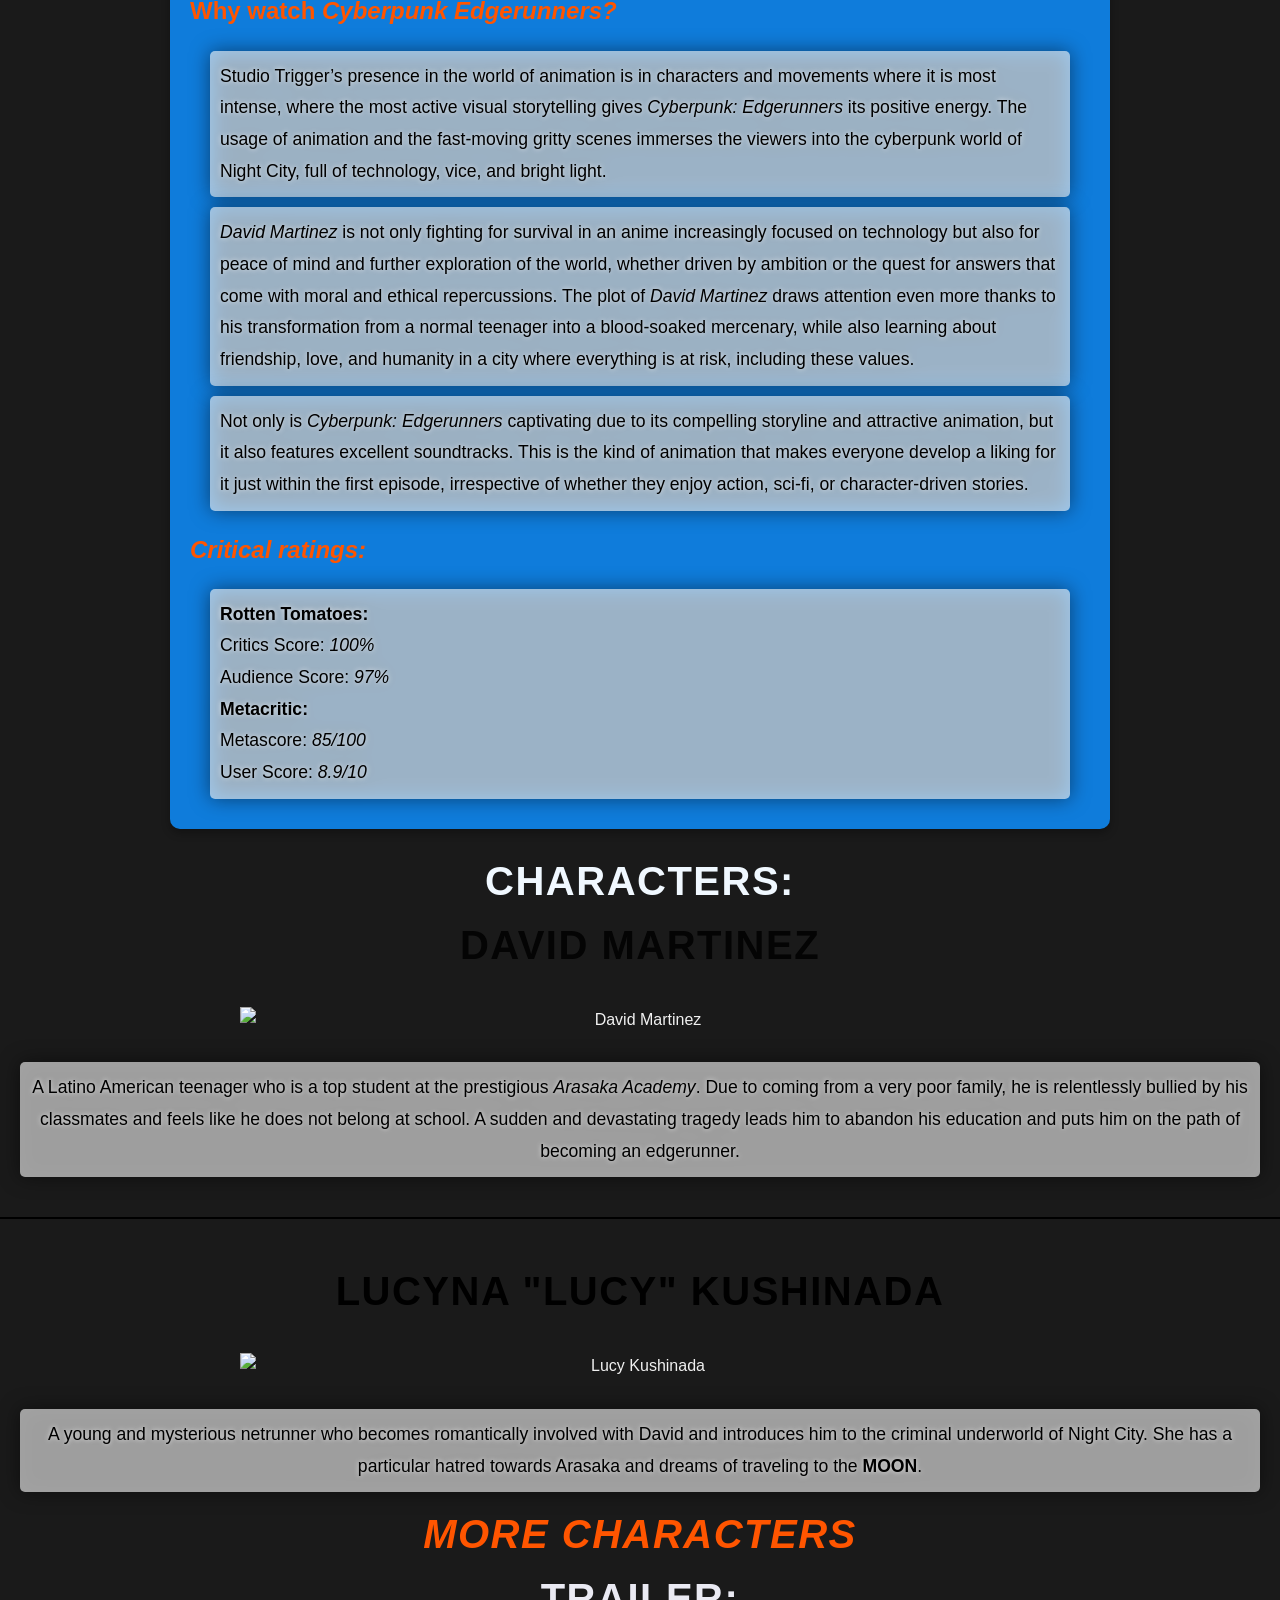
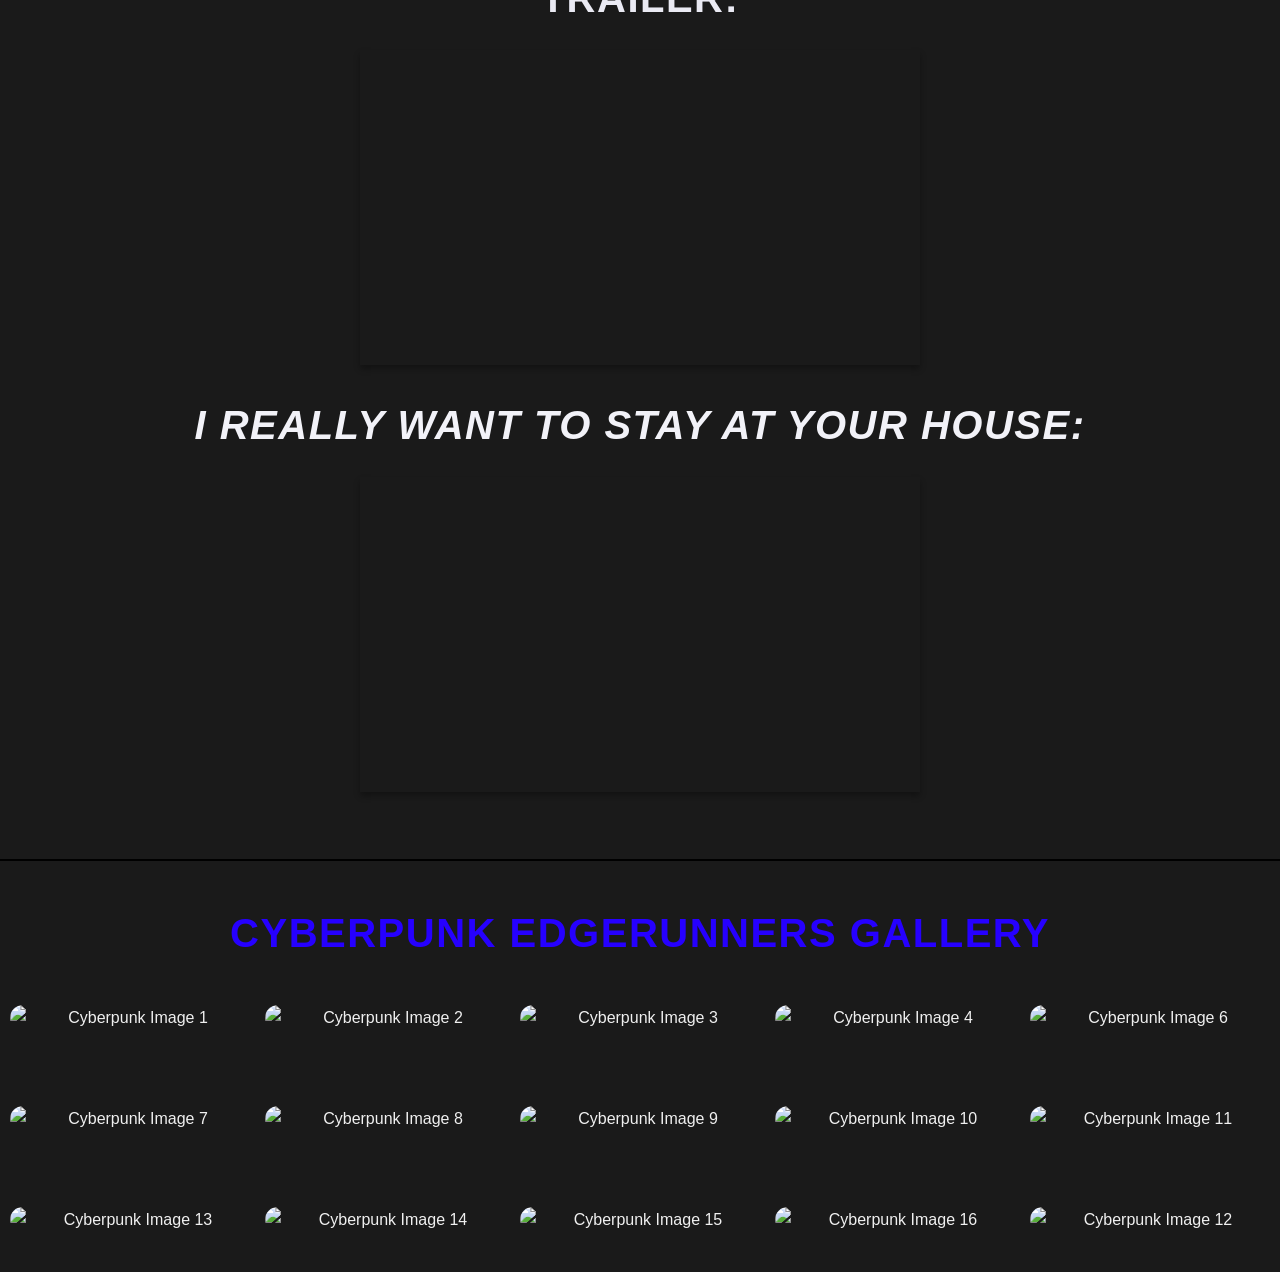
==== commit 84418153: "Update index.html" ====
--- a/index.html
+++ b/index.html
@@ -2,7 +2,9 @@
 <html lang="en">
 <head>
     <meta name="google-site-verification" content="X2HNHYTaWyIzS5k8MiHabJ>
-        <link rel="icon" href="blob.jpeg">
+<link rel="icon" href="https://raw.githubusercontent.com/SHREE167/cyberpunk-edgerunners-site/main/blob.jpeg" type="image/jpeg">
+
+
         <meta property="og:image" content="blob.jpeg">
         <meta property="og:title" content="Cyberpunk Edgerunners Fan Site">
         <meta property="og:description" content="Explore the world of Cyberpunk Edgerunners with us.">
@@ -295,7 +297,7 @@
     </div>
         <img src="https://th.bing.com/th/id/OIP.F5BB94Eoi7djZsTFvRoVaQHaEK?rs=1&pid=ImgDetMain" alt="Cyberpunk Image 3">
         <img src="https://th.bing.com/th/id/R.2f0a3855e49143a30daa8f3f1fb19bd1?rik=H6BuwZbM5Nf%2f7Q&riu=http%3a%2f%2fstatic1.squarespace.com%2fstatic%2f5c95f8d416b640656eb7765a%2ft%2f62a17b744f52120fd3670818%2f1654750068739%2fcyberpunk-edgerunners-logo.jpg%3fformat%3d1500w&ehk=%2bZuhI%2bd6T9n6sNMK3tTTRuiQrtdLIA%2bOIxyHcsT4zX4%3d&risl=&pid=ImgRaw&r=0" alt="Cyberpunk Image 4">
-        <img src="https://images.wallpapersden.com/image/download/cyberpunk-edgerunners-season-1-poster_bWtpbW2UmZqaraWkpJRmZ21lrWZlbWU.jpg" alt="Cyberpunk Image 5">
+       
         <img src="https://rare-gallery.com/livewalls/imgpreview/145981-cyberpunk-edgerunner-rebecca.jpg" alt="Cyberpunk Image 6">
         <img src="https://th.bing.com/th/id/OIP.e_484S4v7OcJIYwStrydDgHaEK?rs=1&pid=ImgDetMain" alt="Cyberpunk Image 7">
         <img src="https://th.bing.com/th/id/OIP.qVbFdQ2AMaGa16puk7gNiAHaEK?rs=1&pid=ImgDetMain" alt="Cyberpunk Image 8">
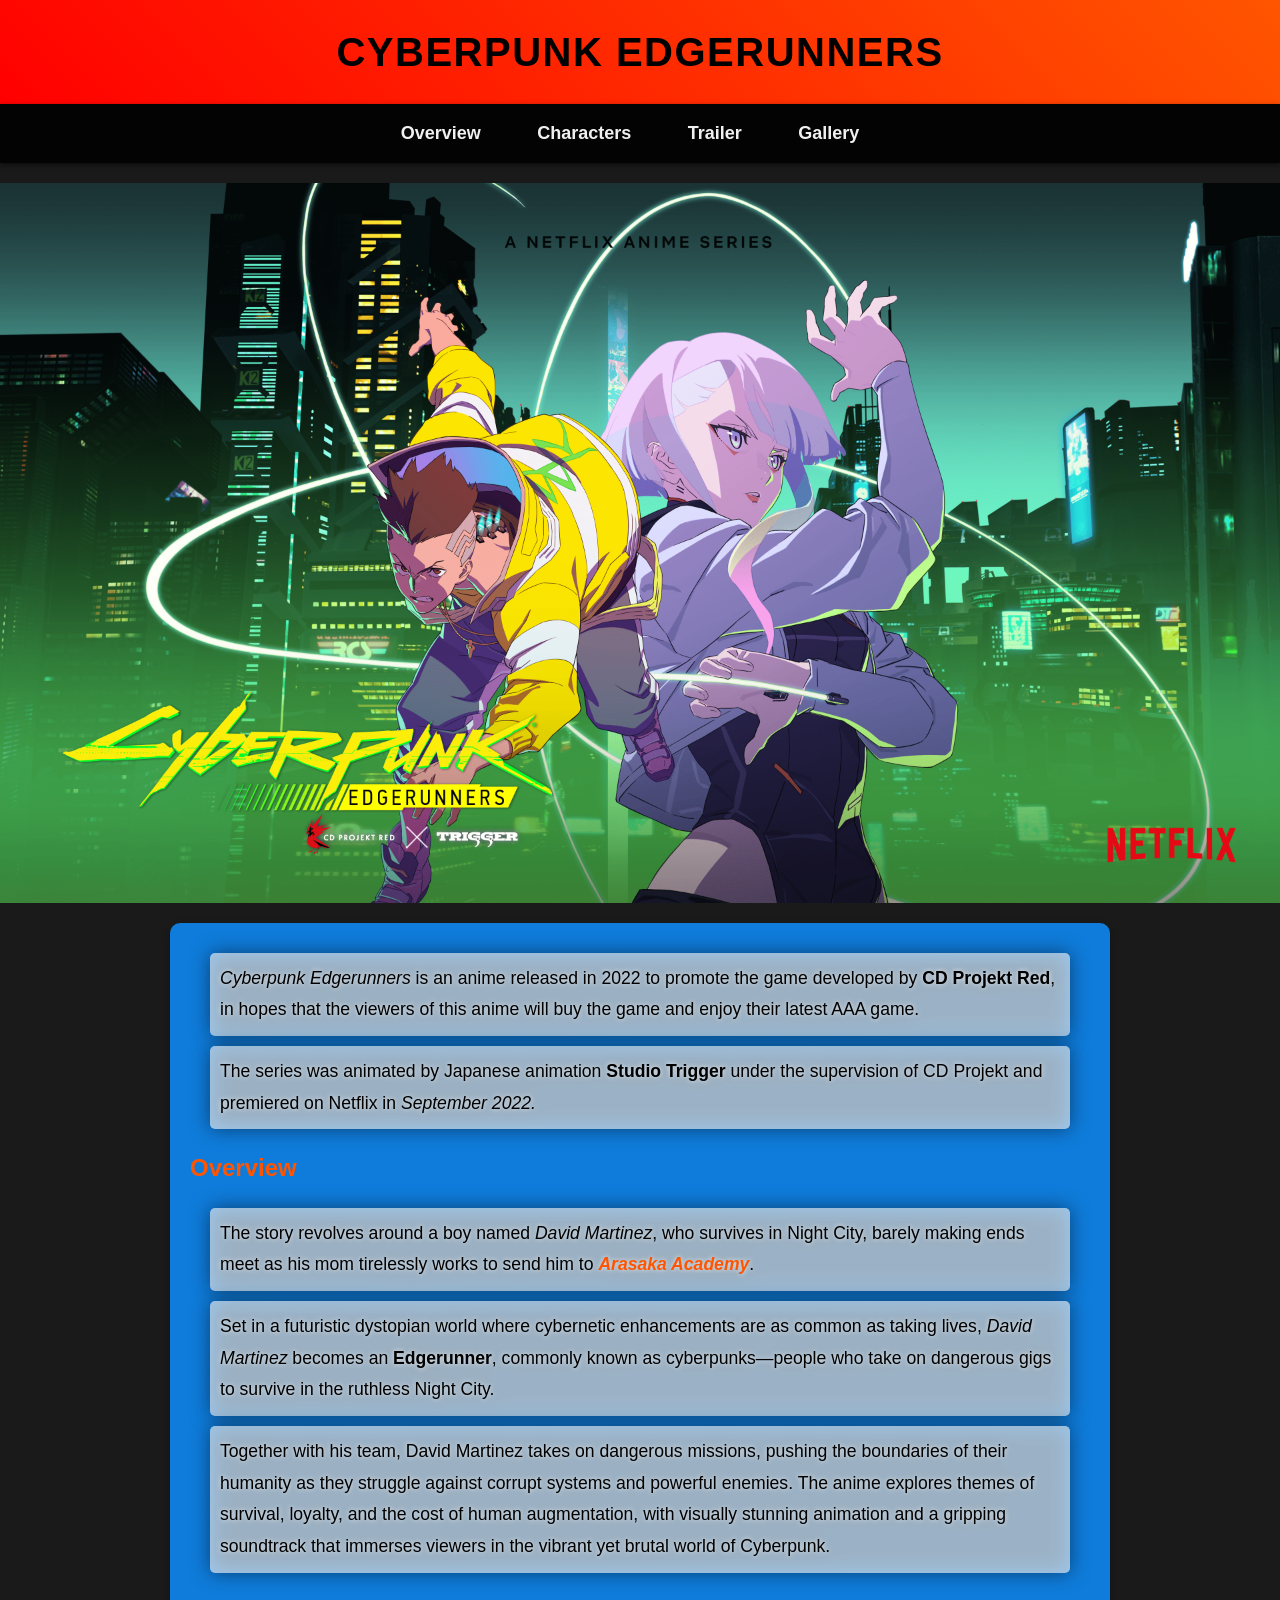
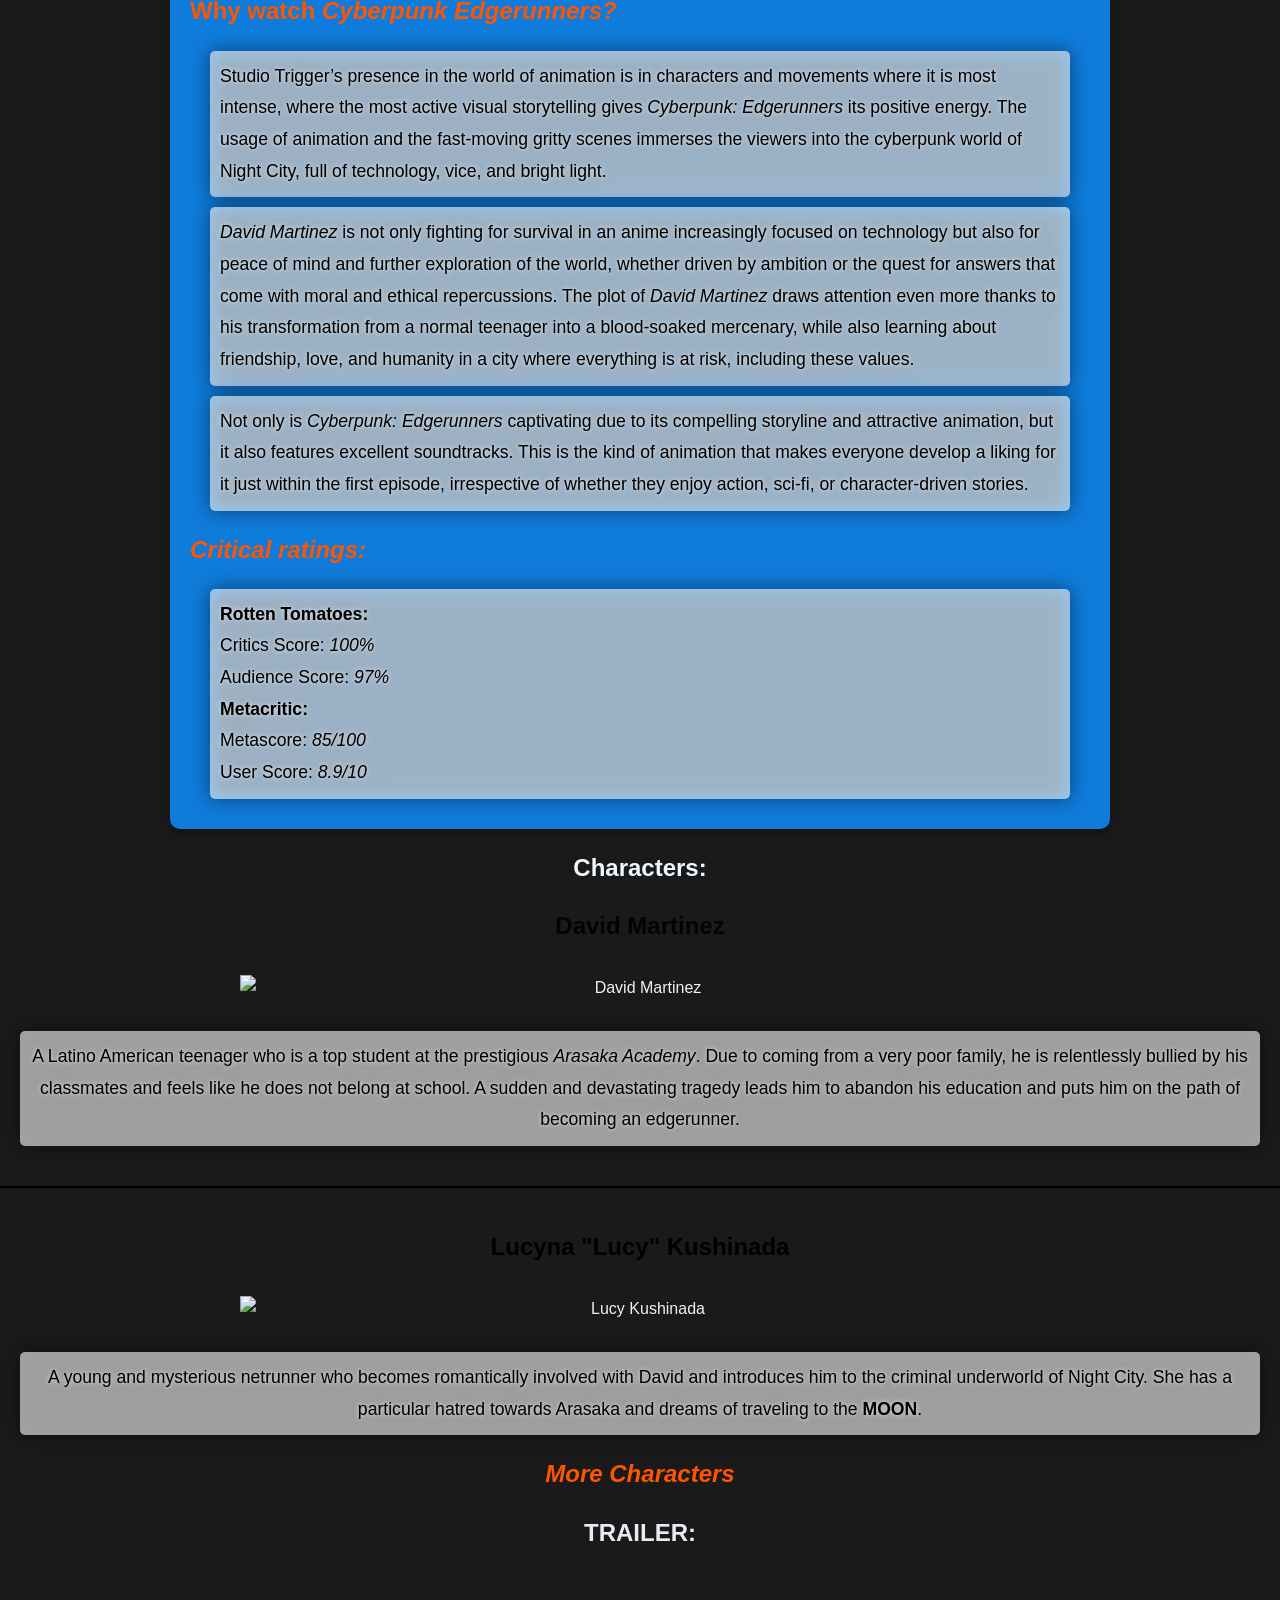
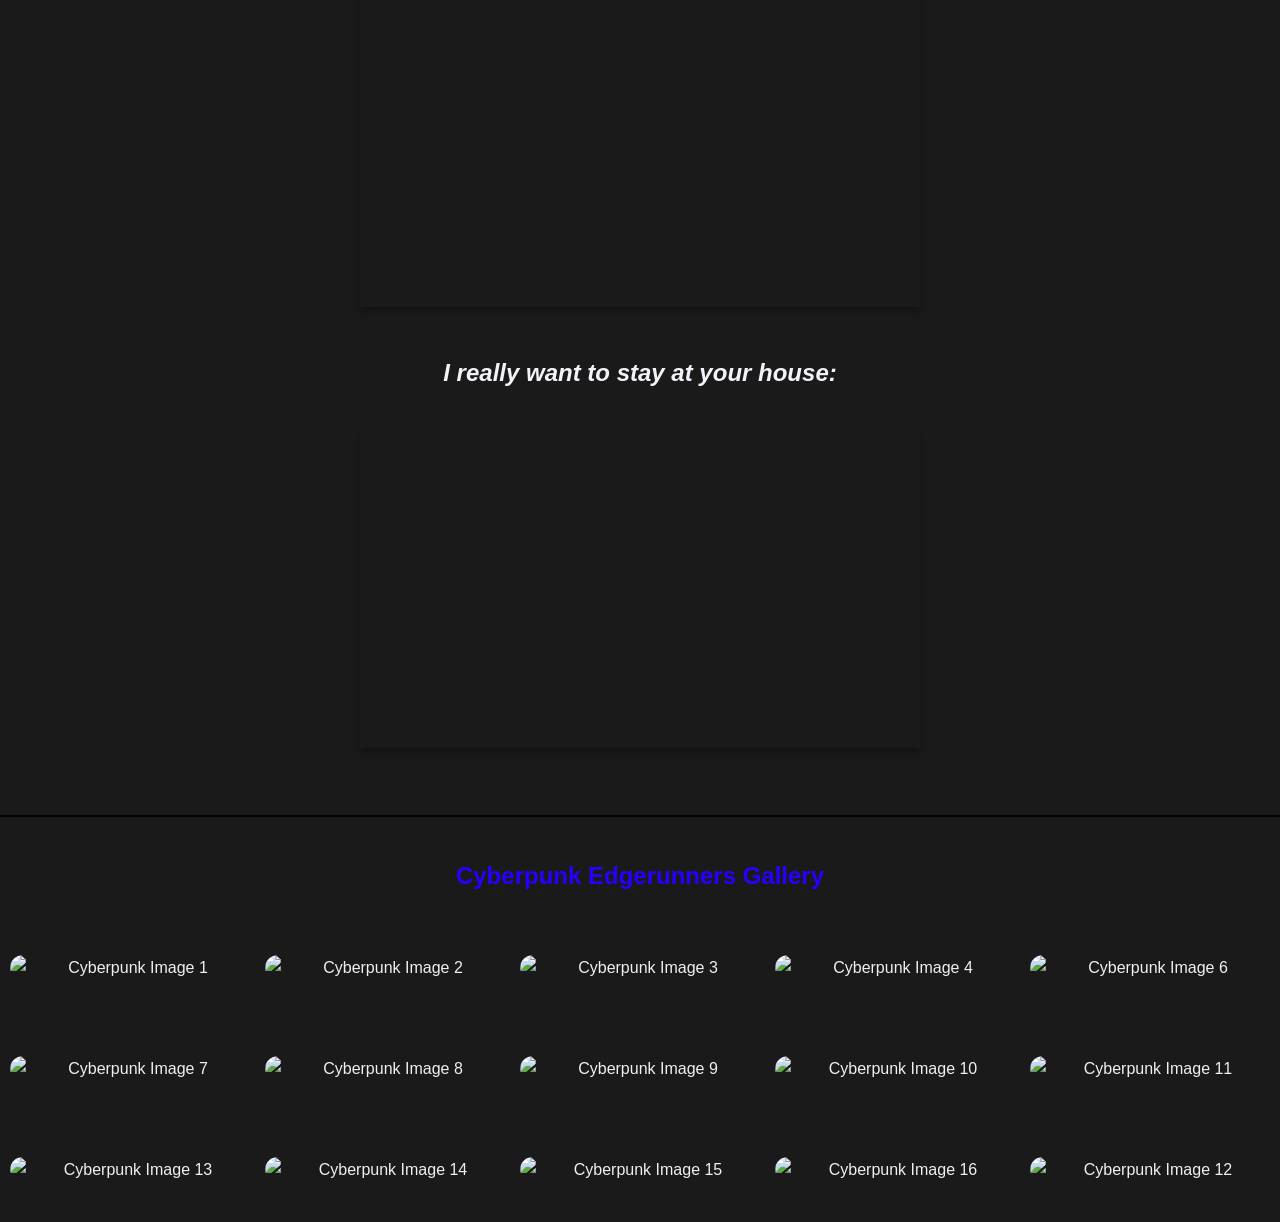
==== commit 3c7391af: "I have separated the CSS from the HTML by creating a `style.css` file and linking it in `index.html`" ====
--- a/index.html
+++ b/index.html
@@ -1,321 +1,109 @@
-<!DOCTYPE html>
-<html lang="en">
-<head>
-    <meta name="google-site-verification" content="X2HNHYTaWyIzS5k8MiHabJ>
-<link rel="icon" href="https://raw.githubusercontent.com/SHREE167/cyberpunk-edgerunners-site/main/blob.jpeg" type="image/jpeg">
-
-
-        <meta property="og:image" content="blob.jpeg">
-        <meta property="og:title" content="Cyberpunk Edgerunners Fan Site">
-        <meta property="og:description" content="Explore the world of Cyberpunk Edgerunners with us.">
-    <meta charset="UTF-8">
-    <meta name="description" content="Cyberpunk Edgerunners is a 2022 anime promoting the Cyberpunk 2077 game, following a young protagonist's journey in Night City.">
-    <meta name="keywords" content="Cyberpunk, Edgerunners, Anime, Night City, Cyberpunk 2077, Arasaka Academy">
-    <meta name="author" content="Shree Kamalesh">
-    <meta name="viewport" content="width=device-width, initial-scale=1.0">
-   
-    <title>Cyberpunk Edgerunners 2077</title>
-    <style>
-        body {
-            font-family: Arial, sans-serif;
-            line-height: 1.6;
-            background-color: #1a1a1a; /* Dark background for a cyberpunk vibe */
-            margin: 0;
-            padding: 0;
-            background-image: url('https://wallpaperaccess.com/full/11417751.png');
-            background-size: cover;
-            background-repeat: no-repeat;
-            background-position: center;
-        }
-
-/* Header Styles */
-header {
-    background: linear-gradient(45deg, #ff0000, #ff5500); /* Gradient for a modern look */
-    color: rgb(0, 0, 0);
-    padding: 20px 0;
-    text-align: center;
-    box-shadow: 0 4px 6px rgba(0, 0, 0, 0.2); /* Added shadow for depth */
-}
-
-h1 {
-    margin: 0;
-    font-size: 2.5em;
-    letter-spacing: 1.5px;
-    text-transform: uppercase;
-}
-
-/* Section Headings */
-h2 {
-    color: #ff5500; /* Slightly brighter red to stand out */
-    font-weight: bold;
-}
-
-/* Images */
-img {
-    display: block;
-    margin: 20px auto;
-    max-width: 100%;
-    height: auto;
-    transition: transform 0.3s ease; /* Added hover animation */
-}
-
-img:hover {
-    transform: scale(1.05); /* Slight zoom effect on hover */
-}
-
-/* Paragraph */
-p {
-    margin: 10px 20px;
-    font-size: 1.1em;
-    line-height: 1.8;
-    text-shadow: 0 0 5px rgba(255, 255, 255, 0.8); /* Glow effect */
-    filter: drop-shadow(0 0 10px rgba(0, 0, 0, 0.8)); /* Outer shadow */
-    background-color: rgba(255, 255, 255, 0.6); /* Add this line for a light background */
-    padding: 10px; /* Optional: Adds space around the text */
-    border-radius: 5px;
-}
-
-
-
-/* Main Section */
-main {
-    background-color: rgba(15, 130, 230, 0.95); /* Slight transparency for depth */
-    padding: 20px;
-    border-radius: 10px;
-    max-width: 900px;
-    margin: 20px auto;
-    box-shadow: 0 4px 8px rgba(0, 0, 0, 0.3); /* Shadow for depth */
-    backdrop-filter: blur(8px); /* Adds blur effect behind the section */
-    a {
-    color: #ff5500; /* Set the default link color */
-    text-decoration: none;
-    font-weight: bold;
-    transition: color 0.3s ease;
-}
-
-a:hover {
-    color: #3200fa; /* Set the hover color */
-}
-}
-
-/* Footer */
-footer {
-    margin-top: 20px;
-    text-align: center;
-    color: #f0f0f0;
-}
-a {
-    color: #ff5500; /* Set the default link color */
-    text-decoration: none;
-    font-weight: bold;
-    transition: color 0.3s ease;
-}
-
-a:hover {
-    color: #3200fa; /* Set the hover color */
-}
-footer img {
-    margin: 30px auto;
-    max-width: 100%;
-    display: block;
-}
-
-hr {
-    margin: 40px 0;
-    border: 1px solid #000000;
-}
-
-/* Links */
-
-
-
-/* Iframe (For video) */
-iframe {
-    margin: 20px 0;
-    border: hotpink;
-    max-width: 100%;
-    box-shadow: 0 4px 6px rgba(0, 0, 0, 0.3); /* Shadow for video */
-}
-
-
-.gallery {
-    display: grid; /* Use grid for layout */
-    grid-template-columns: repeat(auto-fill, minmax(200px, 1fr)); /* Increase minimum size */
-    gap: 15px; /* Space between images */
-    padding: 10px; /* Padding around the gallery */
-}
-
-/* Individual Image Styling */
-.gallery img {
-    width: 100%; /* Full width of the parent */
-    height: auto; /* Maintain aspect ratio */
-    max-height: 300px; /* Set a maximum height for images */
-    object-fit: cover; /* Cover the area without distortion */
-    border-radius: 15px; /* Rounded corners */
-    transition: transform 0.4s ease, box-shadow 0.3s ease; /* Smooth transition */
-}
-
-/* Hover Effect */
-.gallery img:hover {
-    transform: scale(1.05) rotate(-5deg) perspective(500px) translate(10px, 20px); /* Tilt and scale effect */
-    box-shadow: 0 20px 40px rgba(0, 0, 0, 0.4); /* Shadow effect */
-    cursor: pointer; /* Change cursor on hover */
-}
-
-
-
-
-/* Navigation Bar */
-nav {
-    background-color: rgba(0, 0, 0, 0.85); /* Dark background with transparency */
-    padding: 15px;
-    text-align: center;
-    position: sticky;
-    top: 0;
-    z-index: 1000;
-    box-shadow: 0 2px 5px rgba(0, 0, 0, 0.5); /* Enhanced shadow for depth */
-}
-
-/* Navigation List */
-nav ul {
-    list-style-type: none;
-    margin: 0;
-    padding: 0;
-    overflow: hidden;
-}
-
-/* Make nav items horizontal */
-nav li {
-    display: inline;
-    margin-right: 20px;
-}
-
-/* Nav Links */
-nav a {
-    text-decoration: none;
-    color: #f0f0f0; /* Light color for contrast */
-    font-size: 18px;
-    font-weight: bold;
-    padding: 8px 16px;
-    transition: background-color 0.3s ease, color 0.3s ease;
-}
-
-nav a:hover {
-    background-color: rgba(255, 255, 255, 0.2); /* Lighter background on hover */
-    border-radius: 5px;
-    color: #ff5500; /* Color change on hover */
-}
-
-/* Smooth scrolling effect */
-html {
-    scroll-behavior: smooth;
-}
-
-/* Button Styles */
-button {
-    background-color: #ff5500;
-    color: white;
-    padding: 10px 20px;
-    border: none;
-    border-radius: 5px;
-    cursor: pointer;
-    font-size: 16px;
-    transition: background-color 0.3s ease, transform 0.2s ease;
-}
-
-button:hover {
-    background-color: #2b0082; /* Lighter orange on hover */
-    transform: translateY(-3px); /* Slight raise effect on hover */
-}
-   </style>
-</head>
-<body>
-    <header>
-        <h1>Cyberpunk Edgerunners</h1>
-    </header>
-    <nav>
-        <ul>
-            <li><a href="#overview">Overview</a></li>
-            <li><a href="#characters">Characters</a></li>
-            <li><a href="#trailer">Trailer</a></li>
-            <li><a href="#gallery">Gallery</a></li>
-        </ul>
-    </nav>
-    
-    <img src="cyberpunk[2].png" alt="Cyberpunk Image">
-    <main>
-        <p><i>Cyberpunk Edgerunners</i> is an anime released in 2022 to promote the game developed by <b>CD Projekt Red</b>, in hopes that the viewers of this anime will buy the game and enjoy their latest AAA game.</p>
-        <p>The series was animated by Japanese animation <b>Studio Trigger</b> under the supervision of CD Projekt and premiered on Netflix in <i>September 2022.</i></p>
-        <h2 id="overview"><b>Overview</b></h2>
-        <p>The story revolves around a boy named <i>David Martinez</i>, who survives in Night City, barely making ends meet as his mom tirelessly works to send him to <a href="https://www.bing.com/images/search?view=detailV2&ccid=uZhOlM2t&id=72203F96D9338F3B13BEDA698B58C99D02E90B1C&thid=OIP.uZhOlM2tPitI1Cco47a25QHaEK&mediaurl=https%3a%2f%2fi.ytimg.com%2fvi%2fAt_R6QVn_Dg%2fmaxresdefault.jpg&exph=720&expw=1280&q=Cyberpunk+Arasaka+Tower+anime&simid=608031000476392272&FORM=IRPRST&ck=918F3AC17D26627CE5C34760F64B1A40&selectedIndex=2"><i>Arasaka Academy</i></a>.</p>
-        <p>Set in a futuristic dystopian world where cybernetic enhancements are as common as taking lives, <i>David Martinez</i> becomes an <b>Edgerunner</b>, commonly known as cyberpunks—people who take on dangerous gigs to survive in the ruthless Night City.</p>
-        <p>Together with his team, David Martinez takes on dangerous missions, pushing the boundaries of their humanity as they struggle against corrupt systems and powerful enemies. The anime explores themes of survival, loyalty, and the cost of human augmentation, with visually stunning animation and a gripping soundtrack that immerses viewers in the vibrant yet brutal world of Cyberpunk.</p>
-        <h2>Why watch <i>Cyberpunk Edgerunners?</i></h2>
-        <p>Studio Trigger’s presence in the world of animation is in characters and movements where it is most intense, where the most active visual storytelling gives <i>Cyberpunk: Edgerunners</i> its positive energy. The usage of animation and the fast-moving gritty scenes immerses the viewers into the cyberpunk world of Night City, full of technology, vice, and bright light.</p>
-        <p><i>David Martinez</i> is not only fighting for survival in an anime increasingly focused on technology but also for peace of mind and further exploration of the world, whether driven by ambition or the quest for answers that come with moral and ethical repercussions. The plot of <i>David Martinez</i> draws attention even more thanks to his transformation from a normal teenager into a blood-soaked mercenary, while also learning about friendship, love, and humanity in a city where everything is at risk, including these values.</p>
-        <p>Not only is <i>Cyberpunk: Edgerunners</i> captivating due to its compelling storyline and attractive animation, but it also features excellent soundtracks. This is the kind of animation that makes everyone develop a liking for it just within the first episode, irrespective of whether they enjoy action, sci-fi, or character-driven stories.</p>
-        <h2><i>Critical ratings:</i></h2>
-            <p> <b>Rotten Tomatoes:</b>
-                <br/>
-                Critics Score: <i>100%</i>
-                <br/>
-                Audience Score: <i>97%</i>
-<br/>
-                <b>Metacritic:</b>
-                <br/>
-                Metascore: <i>85/100</i>
-                <br/>
-                User Score: <i>8.9/10</i> </p>
-        
-    </main>
-    <footer>
-        <h1 style="color:aliceblue;" id="characters">Characters:</h1>
-        <h1 style="color:rgb(4, 4, 4);"><b>David Martinez</b></h1>
-        <img width ="800" src="https://tse3.mm.bing.net/th/id/OIP.6-F2POrfdDeONMCFmN0ZaQHaDV?rs=1&pid=ImgDetMain" alt="David Martinez">
-        <p style="color:#000000;">A Latino American teenager who is a top student at the prestigious <i>Arasaka Academy</i>. Due to coming from a very poor family, he is relentlessly bullied by his classmates and feels like he does not belong at school. A sudden and devastating tragedy leads him to abandon his education and puts him on the path of becoming an edgerunner.</p>
-        <hr/>
-        <h1 style="color:rgb(0, 0, 0);"><b>Lucyna "Lucy" Kushinada</b></h1>
-        <img width = "800" src="https://tse1.mm.bing.net/th/id/OIP.V3GGYMZ4u1F6O0uodGYzUgAAAA?rs=1&pid=ImgDetMain" alt="Lucy Kushinada">
-        <p style="color:#000000;">A young and mysterious netrunner who becomes romantically involved with David and introduces him to the criminal underworld of Night City. She has a particular hatred towards Arasaka and dreams of traveling to the <b>MOON</b>.</p>
-        <a href="https://cyberpunk.fandom.com/wiki/Category:Cyberpunk_Edgerunners_characters#:~:text=Category%20for%20Cyberpunk:%20Edgerunners%20characters.%20Fandom%20Apps%20Take%20your%20favorite" target="_blank"><h1><i><b>More Characters</b></i></h1></a>
-        <h1 style="color:#eaeaf3;" id="trailer">TRAILER:</h1>
-        <iframe width="560" height="315" src="https://www.youtube.com/embed/ax5YUmkWf_Y?si=aVnmrj5HPCqRxFTa" title="YouTube video player" allowfullscreen></iframe>
-        <h1 style="color:#f2f2f8"><b><i>I really want to stay at your house:</i></b></h1>
-        <iframe width="560" height="315" src="https://www.youtube.com/embed/KvMY1uzSC1E?si=f0sM5A_IO_SkoDt9" title="YouTube video player" allowfullscreen></iframe>
-        <hr/>
-        <h1 style="color:rgb(38, 0, 255);"id="gallery">Cyberpunk Edgerunners Gallery</h1>
-        
-           
-    <div class="gallery">
-        <div class="image-container">
-        <img src="https://staticg.sportskeeda.com/editor/2022/11/2415d-16673422710585-1920.jpg" alt="Cyberpunk Image 1">
-        <div class="electricity"> </div>
-    </div>
-    <div class="image-container">
-        <img src="https://sm.ign.com/t/ign_br/photo/default/cyberpunk-edgerunners-season1-episode2-00-03-02-00-166188263_xvzg.1080.jpg" alt="Cyberpunk Image 2">
-        <div class="electricity"> </div>
-    </div>
-        <img src="https://th.bing.com/th/id/OIP.F5BB94Eoi7djZsTFvRoVaQHaEK?rs=1&pid=ImgDetMain" alt="Cyberpunk Image 3">
-        <img src="https://th.bing.com/th/id/R.2f0a3855e49143a30daa8f3f1fb19bd1?rik=H6BuwZbM5Nf%2f7Q&riu=http%3a%2f%2fstatic1.squarespace.com%2fstatic%2f5c95f8d416b640656eb7765a%2ft%2f62a17b744f52120fd3670818%2f1654750068739%2fcyberpunk-edgerunners-logo.jpg%3fformat%3d1500w&ehk=%2bZuhI%2bd6T9n6sNMK3tTTRuiQrtdLIA%2bOIxyHcsT4zX4%3d&risl=&pid=ImgRaw&r=0" alt="Cyberpunk Image 4">
-       
-        <img src="https://rare-gallery.com/livewalls/imgpreview/145981-cyberpunk-edgerunner-rebecca.jpg" alt="Cyberpunk Image 6">
-        <img src="https://th.bing.com/th/id/OIP.e_484S4v7OcJIYwStrydDgHaEK?rs=1&pid=ImgDetMain" alt="Cyberpunk Image 7">
-        <img src="https://th.bing.com/th/id/OIP.qVbFdQ2AMaGa16puk7gNiAHaEK?rs=1&pid=ImgDetMain" alt="Cyberpunk Image 8">
-        <img src="https://th.bing.com/th/id/OIP.dvtdDGOa8QIEdywEn6VEFAHaEK?rs=1&pid=ImgDetMain" alt="Cyberpunk Image 9">
-        <img src="https://i0.wp.com/dmtalkies.com/wp-content/uploads/2022/09/Netflix-Anime-Cyberpunk-Edgerunners-Season-1-Review-David-And-Lucy.jpg?resize=696%2C392&ssl=1" alt="Cyberpunk Image 10">
-        <img src="https://th.bing.com/th/id/OIP.5pt-Cb5I1Bm-MTZY-nbAEQHaEK?rs=1&pid=ImgDetMain" alt="Cyberpunk Image 11">
-        <img src="https://wallpaperaccess.com/full/11417838.jpg" alt="Cyberpunk Image 13">
-        <img src="https://wallpaperaccess.com/full/9023095.jpg" alt="Cyberpunk Image 14">
-        <img src="https://wallpaperaccess.com/full/11417952.png" alt="Cyberpunk Image 15">
-        <img src="https://wallpaperaccess.com/full/11418113.png" alt="Cyberpunk Image 16">
-
-
-
-
-        <img src="https://wallpaperaccess.com/full/9340953.png" alt="Cyberpunk Image 12">
-
-    </div>
-    </footer>
-    
-</body>
-</html>
+<!DOCTYPE html>
+<html lang="en">
+<head>
+    <meta name="google-site-verification" content="X2HNHYTaWyIzS5k8MiHabJ">
+<link rel="icon" href="https://raw.githubusercontent.com/SHREE167/cyberpunk-edgerunners-site/main/blob.jpeg" type="image/jpeg">
+
+
+        <meta property="og:image" content="blob.jpeg">
+        <meta property="og:title" content="Cyberpunk Edgerunners Fan Site">
+        <meta property="og:description" content="Explore the world of Cyberpunk Edgerunners with us.">
+    <meta charset="UTF-8">
+    <meta name="description" content="Cyberpunk Edgerunners is a 2022 anime promoting the Cyberpunk 2077 game, following a young protagonist's journey in Night City.">
+    <meta name="keywords" content="Cyberpunk, Edgerunners, Anime, Night City, Cyberpunk 2077, Arasaka Academy">
+    <meta name="author" content="Shree Kamalesh">
+    <meta name="viewport" content="width=device-width, initial-scale=1.0">
+
+    <title>Cyberpunk Edgerunners 2077</title>
+    <link rel="stylesheet" href="style.css">
+</head>
+<body>
+    <header>
+        <h1>Cyberpunk Edgerunners</h1>
+    </header>
+    <nav>
+        <ul>
+            <li><a href="#overview">Overview</a></li>
+            <li><a href="#characters">Characters</a></li>
+            <li><a href="#trailer">Trailer</a></li>
+            <li><a href="#gallery">Gallery</a></li>
+        </ul>
+    </nav>
+
+    <img src="cyberpunk[2].png" alt="Cyberpunk Image">
+    <main>
+        <p><i>Cyberpunk Edgerunners</i> is an anime released in 2022 to promote the game developed by <strong>CD Projekt Red</strong>, in hopes that the viewers of this anime will buy the game and enjoy their latest AAA game.</p>
+        <p>The series was animated by Japanese animation <strong>Studio Trigger</strong> under the supervision of CD Projekt and premiered on Netflix in <i>September 2022.</i></p>
+        <h2 id="overview"><strong>Overview</strong></h2>
+        <p>The story revolves around a boy named <i>David Martinez</i>, who survives in Night City, barely making ends meet as his mom tirelessly works to send him to <a href="https://www.bing.com/images/search?view=detailV2&ccid=uZhOlM2t&id=72203F96D9338F3B13BEDA698B58C99D02E90B1C&thid=OIP.uZhOlM2tPitI1Cco47a25QHaEK&mediaurl=https%3a%2f%2fi.ytimg.com%2fvi%2fAt_R6QVn_Dg%2fmaxresdefault.jpg&exph=720&expw=1280&q=Cyberpunk+Arasaka+Tower+anime&simid=608031000476392272&FORM=IRPRST&ck=918F3AC17D26627CE5C34760F64B1A40&selectedIndex=2"><i>Arasaka Academy</i></a>.</p>
+        <p>Set in a futuristic dystopian world where cybernetic enhancements are as common as taking lives, <i>David Martinez</i> becomes an <strong>Edgerunner</strong>, commonly known as cyberpunks—people who take on dangerous gigs to survive in the ruthless Night City.</p>
+        <p>Together with his team, David Martinez takes on dangerous missions, pushing the boundaries of their humanity as they struggle against corrupt systems and powerful enemies. The anime explores themes of survival, loyalty, and the cost of human augmentation, with visually stunning animation and a gripping soundtrack that immerses viewers in the vibrant yet brutal world of Cyberpunk.</p>
+        <h2>Why watch <i>Cyberpunk Edgerunners?</i></h2>
+        <p>Studio Trigger’s presence in the world of animation is in characters and movements where it is most intense, where the most active visual storytelling gives <i>Cyberpunk: Edgerunners</i> its positive energy. The usage of animation and the fast-moving gritty scenes immerses the viewers into the cyberpunk world of Night City, full of technology, vice, and bright light.</p>
+        <p><i>David Martinez</i> is not only fighting for survival in an anime increasingly focused on technology but also for peace of mind and further exploration of the world, whether driven by ambition or the quest for answers that come with moral and ethical repercussions. The plot of <i>David Martinez</i> draws attention even more thanks to his transformation from a normal teenager into a blood-soaked mercenary, while also learning about friendship, love, and humanity in a city where everything is at risk, including these values.</p>
+        <p>Not only is <i>Cyberpunk: Edgerunners</i> captivating due to its compelling storyline and attractive animation, but it also features excellent soundtracks. This is the kind of animation that makes everyone develop a liking for it just within the first episode, irrespective of whether they enjoy action, sci-fi, or character-driven stories.</p>
+        <h2><i>Critical ratings:</i></h2>
+            <p> <strong>Rotten Tomatoes:</strong>
+                <br/>
+                Critics Score: <i>100%</i>
+                <br/>
+                Audience Score: <i>97%</i>
+<br/>
+                <strong>Metacritic:</strong>
+                <br/>
+                Metascore: <i>85/100</i>
+                <br/>
+                User Score: <i>8.9/10</i> </p>
+
+    </main>
+    <footer>
+        <h2 style="color:aliceblue;" id="characters">Characters:</h2>
+        <h2 style="color:rgb(4, 4, 4);"><strong>David Martinez</strong></h2>
+        <img width ="800" src="https://tse3.mm.bing.net/th/id/OIP.6-F2POrfdDeONMCFmN0ZaQHaDV?rs=1&pid=ImgDetMain" alt="David Martinez">
+        <p style="color:#000000;">A Latino American teenager who is a top student at the prestigious <i>Arasaka Academy</i>. Due to coming from a very poor family, he is relentlessly bullied by his classmates and feels like he does not belong at school. A sudden and devastating tragedy leads him to abandon his education and puts him on the path of becoming an edgerunner.</p>
+        <hr/>
+        <h2 style="color:rgb(0, 0, 0);"><strong>Lucyna "Lucy" Kushinada</strong></h2>
+        <img width = "800" src="https://tse1.mm.bing.net/th/id/OIP.V3GGYMZ4u1F6O0uodGYzUgAAAA?rs=1&pid=ImgDetMain" alt="Lucy Kushinada">
+        <p style="color:#000000;">A young and mysterious netrunner who becomes romantically involved with David and introduces him to the criminal underworld of Night City. She has a particular hatred towards Arasaka and dreams of traveling to the <strong>MOON</strong>.</p>
+        <a href="https://cyberpunk.fandom.com/wiki/Category:Cyberpunk_Edgerunners_characters#:~:text=Category%20for%20Cyberpunk:%20Edgerunners%20characters.%20Fandom%20Apps%20Take%20your%20favorite" target="_blank"><h2><i><strong>More Characters</strong></i></h2></a>
+        <h2 style="color:#eaeaf3;" id="trailer">TRAILER:</h2>
+        <iframe width="560" height="315" src="https://www.youtube.com/embed/ax5YUmkWf_Y?si=aVnmrj5HPCqRxFTa" title="YouTube video player" allowfullscreen></iframe>
+        <h2 style="color:#f2f2f8"><strong><i>I really want to stay at your house:</i></strong></h2>
+        <iframe width="560" height="315" src="https://www.youtube.com/embed/KvMY1uzSC1E?si=f0sM5A_IO_SkoDt9" title="YouTube video player" allowfullscreen></iframe>
+        <hr/>
+        <h2 style="color:rgb(38, 0, 255);"id="gallery">Cyberpunk Edgerunners Gallery</h2>
+
+
+    <div class="gallery">
+        <div class="image-container">
+        <img src="https://staticg.sportskeeda.com/editor/2022/11/2415d-16673422710585-1920.jpg" alt="Cyberpunk Image 1">
+        <div class="electricity"> </div>
+    </div>
+    <div class="image-container">
+        <img src="https://sm.ign.com/t/ign_br/photo/default/cyberpunk-edgerunners-season1-episode2-00-03-02-00-166188263_xvzg.1080.jpg" alt="Cyberpunk Image 2">
+        <div class="electricity"> </div>
+    </div>
+        <img src="https://th.bing.com/th/id/OIP.F5BB94Eoi7djZsTFvRoVaQHaEK?rs=1&pid=ImgDetMain" alt="Cyberpunk Image 3">
+        <img src="https://th.bing.com/th/id/R.2f0a3855e49143a30daa8f3f1fb19bd1?rik=H6BuwZbM5Nf%2f7Q&riu=http%3a%2f%2fstatic1.squarespace.com%2fstatic%2f5c95f8d416b640656eb7765a%2ft%2f62a17b744f52120fd3670818%2f1654750068739%2fcyberpunk-edgerunners-logo.jpg%3fformat%3d1500w&ehk=%2bZuhI%2bd6T9n6sNMK3tTTRuiQrtdLIA%2bOIxyHcsT4zX4%3d&risl=&pid=ImgRaw&r=0" alt="Cyberpunk Image 4">
+
+        <img src="https://rare-gallery.com/livewalls/imgpreview/145981-cyberpunk-edgerunner-rebecca.jpg" alt="Cyberpunk Image 6">
+        <img src="https://th.bing.com/th/id/OIP.e_484S4v7OcJIYwStrydDgHaEK?rs=1&pid=ImgDetMain" alt="Cyberpunk Image 7">
+        <img src="https://th.bing.com/th/id/OIP.qVbFdQ2AMaGa16puk7gNiAHaEK?rs=1&pid=ImgDetMain" alt="Cyberpunk Image 8">
+        <img src="https://th.bing.com/th/id/OIP.dvtdDGOa8QIEdywEn6VEFAHaEK?rs=1&pid=ImgDetMain" alt="Cyberpunk Image 9">
+        <img src="https://i0.wp.com/dmtalkies.com/wp-content/uploads/2022/09/Netflix-Anime-Cyberpunk-Edgerunners-Season-1-Review-David-And-Lucy.jpg?resize=696%2C392&ssl=1" alt="Cyberpunk Image 10">
+        <img src="https://th.bing.com/th/id/OIP.5pt-Cb5I1Bm-MTZY-nbAEQHaEK?rs=1&pid=ImgDetMain" alt="Cyberpunk Image 11">
+        <img src="https://wallpaperaccess.com/full/11417838.jpg" alt="Cyberpunk Image 13">
+        <img src="https://wallpaperaccess.com/full/9023095.jpg" alt="Cyberpunk Image 14">
+        <img src="https://wallpaperaccess.com/full/11417952.png" alt="Cyberpunk Image 15">
+        <img src="https://wallpaperaccess.com/full/11418113.png" alt="Cyberpunk Image 16">
+
+
+
+
+        <img src="https://wallpaperaccess.com/full/9340953.png" alt="Cyberpunk Image 12">
+
+    </div>
+    </footer>
+
+</body>
+</html>
--- a/style.css
+++ b/style.css
@@ -0,0 +1,212 @@
+body {
+    font-family: Arial, sans-serif;
+    line-height: 1.6;
+    background-color: #1a1a1a; /* Dark background for a cyberpunk vibe */
+    margin: 0;
+    padding: 0;
+    background-image: url('https://wallpaperaccess.com/full/11417751.png');
+    background-size: cover;
+    background-repeat: no-repeat;
+    background-position: center;
+}
+
+/* Header Styles */
+header {
+    background: linear-gradient(45deg, #ff0000, #ff5500); /* Gradient for a modern look */
+    color: rgb(0, 0, 0);
+    padding: 20px 0;
+    text-align: center;
+    box-shadow: 0 4px 6px rgba(0, 0, 0, 0.2); /* Added shadow for depth */
+}
+
+h1 {
+    margin: 0;
+    font-size: 2.5em;
+    letter-spacing: 1.5px;
+    text-transform: uppercase;
+}
+
+/* Section Headings */
+h2 {
+    color: #ff5500; /* Slightly brighter red to stand out */
+    font-weight: bold;
+}
+
+/* Images */
+img {
+    display: block;
+    margin: 20px auto;
+    max-width: 100%;
+    height: auto;
+    transition: transform 0.3s ease; /* Added hover animation */
+}
+
+img:hover {
+    transform: scale(1.05); /* Slight zoom effect on hover */
+}
+
+/* Paragraph */
+p {
+    margin: 10px 20px;
+    font-size: 1.1em;
+    line-height: 1.8;
+    text-shadow: 0 0 5px rgba(255, 255, 255, 0.8); /* Glow effect */
+    filter: drop-shadow(0 0 10px rgba(0, 0, 0, 0.8)); /* Outer shadow */
+    background-color: rgba(255, 255, 255, 0.6); /* Add this line for a light background */
+    padding: 10px; /* Optional: Adds space around the text */
+    border-radius: 5px;
+}
+
+
+
+/* Main Section */
+main {
+    background-color: rgba(15, 130, 230, 0.95); /* Slight transparency for depth */
+    padding: 20px;
+    border-radius: 10px;
+    max-width: 900px;
+    margin: 20px auto;
+    box-shadow: 0 4px 8px rgba(0, 0, 0, 0.3); /* Shadow for depth */
+    backdrop-filter: blur(8px); /* Adds blur effect behind the section */
+}
+
+main a {
+    color: #ff5500; /* Set the default link color */
+    text-decoration: none;
+    font-weight: bold;
+    transition: color 0.3s ease;
+}
+
+main a:hover {
+    color: #3200fa; /* Set the hover color */
+}
+
+/* Footer */
+footer {
+    margin-top: 20px;
+    text-align: center;
+    color: #f0f0f0;
+}
+a {
+    color: #ff5500; /* Set the default link color */
+    text-decoration: none;
+    font-weight: bold;
+    transition: color 0.3s ease;
+}
+
+a:hover {
+    color: #3200fa; /* Set the hover color */
+}
+footer img {
+    margin: 30px auto;
+    max-width: 100%;
+    display: block;
+}
+
+hr {
+    margin: 40px 0;
+    border: 1px solid #000000;
+}
+
+/* Links */
+
+
+
+/* Iframe (For video) */
+iframe {
+    margin: 20px 0;
+    border: hotpink;
+    max-width: 100%;
+    box-shadow: 0 4px 6px rgba(0, 0, 0, 0.3); /* Shadow for video */
+}
+
+
+.gallery {
+    display: grid; /* Use grid for layout */
+    grid-template-columns: repeat(auto-fill, minmax(200px, 1fr)); /* Increase minimum size */
+    gap: 15px; /* Space between images */
+    padding: 10px; /* Padding around the gallery */
+}
+
+/* Individual Image Styling */
+.gallery img {
+    width: 100%; /* Full width of the parent */
+    height: auto; /* Maintain aspect ratio */
+    max-height: 300px; /* Set a maximum height for images */
+    object-fit: cover; /* Cover the area without distortion */
+    border-radius: 15px; /* Rounded corners */
+    transition: transform 0.4s ease, box-shadow 0.3s ease; /* Smooth transition */
+}
+
+/* Hover Effect */
+.gallery img:hover {
+    transform: scale(1.05) rotate(-5deg) perspective(500px) translate(10px, 20px); /* Tilt and scale effect */
+    box-shadow: 0 20px 40px rgba(0, 0, 0, 0.4); /* Shadow effect */
+    cursor: pointer; /* Change cursor on hover */
+}
+
+
+
+
+/* Navigation Bar */
+nav {
+    background-color: rgba(0, 0, 0, 0.85); /* Dark background with transparency */
+    padding: 15px;
+    text-align: center;
+    position: sticky;
+    top: 0;
+    z-index: 1000;
+    box-shadow: 0 2px 5px rgba(0, 0, 0, 0.5); /* Enhanced shadow for depth */
+}
+
+/* Navigation List */
+nav ul {
+    list-style-type: none;
+    margin: 0;
+    padding: 0;
+    overflow: hidden;
+}
+
+/* Make nav items horizontal */
+nav li {
+    display: inline;
+    margin-right: 20px;
+}
+
+/* Nav Links */
+nav a {
+    text-decoration: none;
+    color: #f0f0f0; /* Light color for contrast */
+    font-size: 18px;
+    font-weight: bold;
+    padding: 8px 16px;
+    transition: background-color 0.3s ease, color 0.3s ease;
+}
+
+nav a:hover {
+    background-color: rgba(255, 255, 255, 0.2); /* Lighter background on hover */
+    border-radius: 5px;
+    color: #ff5500; /* Color change on hover */
+}
+
+/* Smooth scrolling effect */
+html {
+    scroll-behavior: smooth;
+}
+
+/* Button Styles */
+button {
+    background-color: #ff5500;
+    color: white;
+    padding: 10px 20px;
+    border: none;
+    border-radius: 5px;
+    cursor: pointer;
+    font-size: 16px;
+    transition: background-color 0.3s ease, transform 0.2s ease;
+}
+
+button:hover {
+    background-color: #2b0082; /* Lighter orange on hover */
+    transform: translateY(-3px); /* Slight raise effect on hover */
+}
